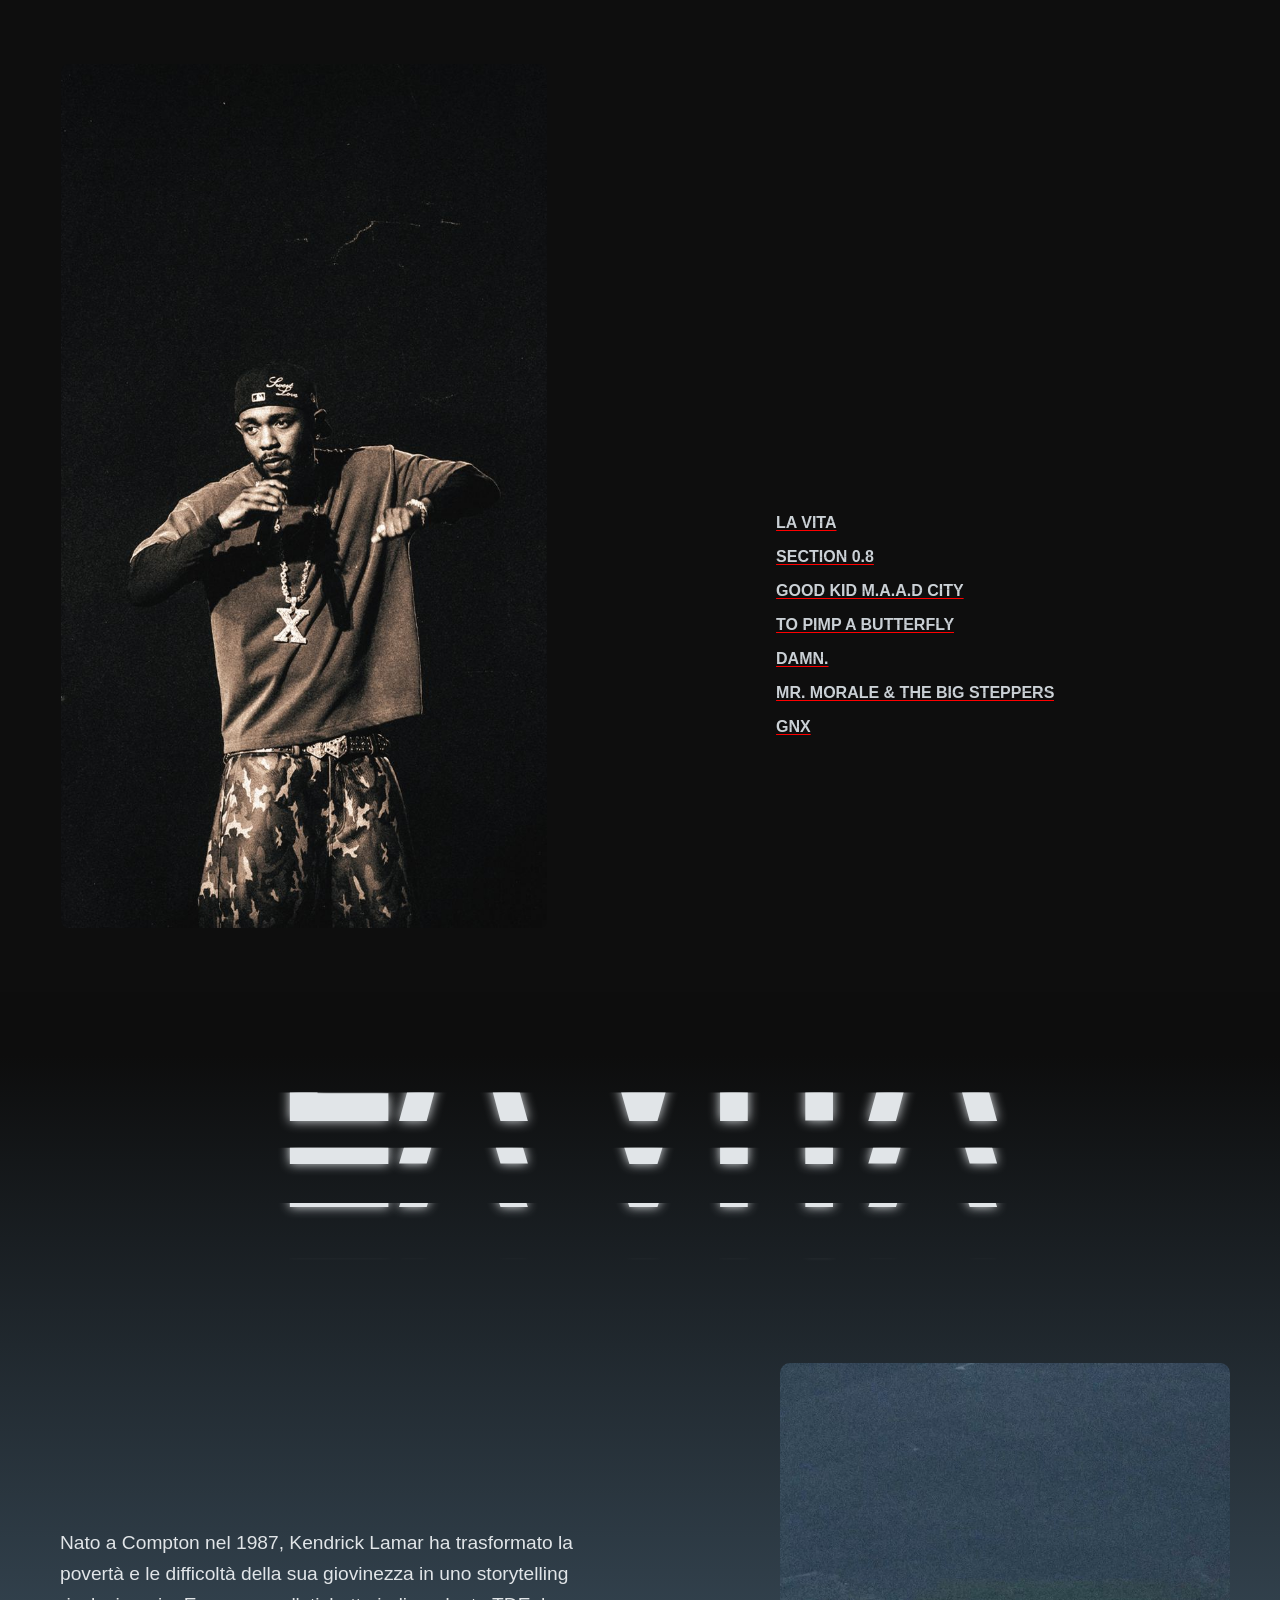
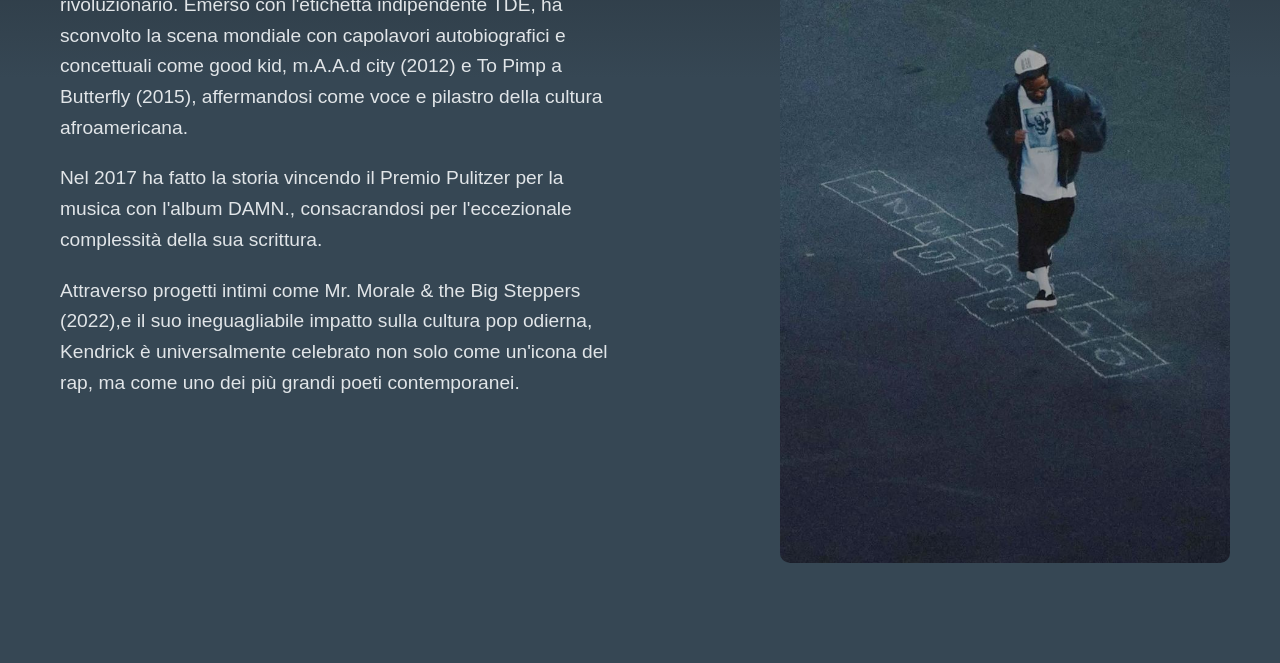
==== Kendrick-Lamar.html @ 67ce6390 "feat: update biography section with animated text typography and responsive layout improvements" ====
<!DOCTYPE html>
<html lang="it">

<head>
    <meta charset="UTF-8">
    <meta name="viewport" content="width=device-width, initial-scale=1.0">
    <title>Kendrick Lamar</title>
    <link rel="stylesheet" href="prima.css">
    <link rel="stylesheet" href="seconda.css">
</head>

<body>
    <article>
        <!--HERO TITOLO-->
        <header class="hero">
            <div class="artista-foto">
                <img src="./img/KL-TITOLO.jpg" alt="Foto Kendrick Lamar" class="artista-foto">
            </div>

            <div class="artista-info">
                <div class="masking-container">
                    <h1 class="masked-text">KENDRICK LAMAR</h1>
                </div>

                <nav class="artista-nav">
                    <div>
                        <a class="link" href="#biografia">
                            <span class="link--top">LA VITA</span>
                            <span class="link--bottom">LA VITA</span>
                        </a>
                    </div>
                    <div>
                        <a class="link" href="#section-80">
                            <span class="link--top">SECTION 0.8</span>
                            <span class="link--bottom">SECTION 0.8</span>
                        </a>
                    </div>
                    <div>
                        <a class="link" href="#gkmc">
                            <span class="link--top">GOOD KID M.A.A.D CITY</span>
                            <span class="link--bottom">GOOD KID M.A.A.D CITY</span>
                        </a>
                    </div>
                    <div>
                        <a class="link" href="#tpab">
                            <span class="link--top">TO PIMP A BUTTERFLY</span>
                            <span class="link--bottom">TO PIMP A BUTTERFLY</span>
                        </a>
                    </div>
                    <div>
                        <a class="link" href="#dmn">
                            <span class="link--top">DAMN.</span>
                            <span class="link--bottom">DAMN.</span>
                        </a>
                    </div>
                    <div>
                        <a class="link" href="#mmatbs">
                            <span class="link--top">MR. MORALE & THE BIG STEPPERS</span>
                            <span class="link--bottom">MR. MORALE & THE BIG STEPPERS</span>
                        </a>
                    </div>
                    <div>
                        <a class="link" href="#gnx">
                            <span class="link--top">GNX</span>
                            <span class="link--bottom">GNX</span>
                        </a>
                    </div>
                </nav>
            </div>
        </header>
    </article>
    <!--LA VITA -->
    <section id="biografia" class="sezione-vita">
        <h1 class="jt">
            <span class="jt__row">
                <span class="jt__text">LA VITA</span>
            </span>
            <span class="jt__row jt__row--sibling" aria-hidden="true">
                <span class="jt__text">LA VITA</span>
            </span>
            <span class="jt__row jt__row--sibling" aria-hidden="true">
                <span class="jt__text">LA VITA</span>
            </span>
            <span class="jt__row jt__row--sibling" aria-hidden="true">
                <span class="jt__text">LA VITA</span>
            </span>
        </h1>



        <div class="contenitore-layout">
            <div class="testo-vita">
                <p>
                    Nato a Compton nel 1987, Kendrick Lamar ha trasformato la povertà e le difficoltà della sua
                    giovinezza in uno storytelling rivoluzionario. Emerso con l'etichetta indipendente TDE, ha sconvolto
                    la scena mondiale con capolavori autobiografici e concettuali come good kid, m.A.A.d city (2012) e
                    To Pimp a Butterfly (2015), affermandosi come voce e pilastro della cultura afroamericana.
                </p>
                <p>
                    Nel 2017 ha fatto la storia vincendo il Premio Pulitzer per la musica con l'album DAMN.,
                    consacrandosi
                    per
                    l'eccezionale complessità della sua scrittura.
                </p>
                <p>
                    Attraverso progetti intimi come Mr. Morale & the Big
                    Steppers (2022),e il suo ineguagliabile impatto sulla cultura pop odierna, Kendrick è universalmente
                    celebrato non solo come un'icona del rap, ma come uno dei più grandi poeti contemporanei.
                </p>
            </div>
            <div class="immagine-vita">
                <img src="./img/VITA.jpg" alt="Kendrick Lamar - La Vita">
            </div>
        </div>
    </section>
</body>

</html>
---- prima.css ----
@import "../links.css";

* {
    padding: 0;
    margin: 0;
}

body {
    min-height: 100vh;
    background: #584B41;
    font-family: 'Arial', sans-serif;
    overflow-x: hidden;
}

article {
    width: 100%;
    min-height: 100vh;
    display: flex;
    justify-content: center;
    align-items: center;
}

.hero {
    width: 100%;
    min-height: 100vh;
    background-color: #0E0E0E;
    display: flex;
    justify-content: center;
    align-items: center;
    flex-wrap: wrap;
    padding: 4rem 2rem;
    box-sizing: border-box;
    gap: 4rem;
}

div.artista-foto {
    width: 40%;
    min-width: 280px;
    display: flex;
    justify-content: center;
}

img.artista-foto {
    border-radius: 8px;
    width: 100%;
    max-width: 600px;
    height: auto;
}

.artista-info {
    width: 50%;
    min-width: 280px;
    display: flex;
    flex-direction: column;
    align-items: center;
    gap: 2rem;
}

.masking-container {
    width: 100%;
    text-align: center;
}

.masked-text {
    margin: 0;
    font-size: clamp(3rem, 12vw, 8rem);
    line-height: 1.1;
    font-weight: bold;
    color: transparent;
    background-image: url('https://images.hdqwalls.com/wallpapers/kendrick-lamar-in-halftime-show-at-the-super-bowl-2025-ye.jpg');
    background-size: 120%;
    /* Enlarged for smooth animation */
    background-position: 0 50%;
    background-clip: text;
    -webkit-background-clip: text;
    -webkit-text-fill-color: transparent;
    animation: animate-background 5s infinite alternate linear;
    word-break: break-word;
}

@keyframes animate-background {
    0% {
        background-position: 0 50%;
    }

    100% {
        background-position: 100% 50%;
    }
}

/* Responsive Styles */
@media (max-width: 992px) {
    .hero {
        flex-direction: column;
        padding: 4rem 1.5rem;
        gap: 3rem;
    }

    div.artista-foto {
        width: 80%;
    }

    .artista-info {
        width: 100%;
    }
}

@media (max-width: 768px) {
    .artista-nav {
        align-items: center;
        width: 100%;
    }

    div.artista-foto {
        width: 95%;
    }
}

.masked-text {
    font-size: clamp(3rem, 8vw, 8rem);
}
---- seconda.css ----
.sezione-vita {
    padding: 100px 50px;
    background: #0D0D0D;
    background: linear-gradient(180deg, rgba(13, 13, 13, 1) 5%, rgba(54, 71, 84, 1) 54%);
    color: #E1E5E8;
}

.titolo-sezione {
    text-align: center;
    font-size: 3rem;
    margin-bottom: 50px;
    text-transform: uppercase;
}

@import url('https://fonts.googleapis.com/css2?family=Staatliches&display=swap');

.jt {
    position: relative;
    font-size: clamp(4rem, 15vw, 12rem);
    font-family: 'Staatliches', sans-serif;
    text-transform: uppercase;
    font-display: swap;
    text-shadow: 0 0 10px #E1E5E8;
    margin: 0 auto 50px auto;
    width: fit-content;
}

.jt__row {
    display: block;
}

.jt__row:nth-child(1) {
    clip-path: polygon(-10% 75%, 110% 75%, 110% 110%, -10% 110%);
}

.jt__row:nth-child(2) {
    clip-path: polygon(-10% 50%, 110% 50%, 110% 75.3%, -10% 75.3%);
}

.jt__row:nth-child(3) {
    clip-path: polygon(-10% 25%, 110% 25%, 110% 50.3%, -10% 50.3%);
}

.jt__row:nth-child(4) {
    clip-path: polygon(-10% 0%, 110% 0%, 110% 25.3%, -10% 25.3%);
}

.jt__row.jt__row--sibling {
    position: absolute;
    top: 0;
    left: 0;
    user-select: none;
    width: 100%;
}

.jt__text {
    display: block;
    transform-origin: bottom left;
    animation: moveIn 2s 0s cubic-bezier(.36, 0, .06, 1) alternate infinite;
}

.jt__row:nth-child(1) .jt__text {
    transform: translateY(-0.1em);
}

.jt__row:nth-child(2) .jt__text {
    transform: translateY(-0.3em) scaleY(1.1);
}

.jt__row:nth-child(3) .jt__text {
    transform: translateY(-0.5em) scaleY(1.2);
}

.jt__row:nth-child(4) .jt__text {
    transform: translateY(-0.7em) scaleY(1.3);
}

.jt__row:nth-child(5) .jt__text {
    transform: translateY(-0.9em) scaleY(1.4);
}

.jt__row:nth-child(6) .jt__text {
    transform: translateY(-1.1em) scaleY(1.5);
}

@keyframes moveIn {

    50%,
    100% {
        transform: translateY(0em)
    }

    0% {
        opacity: 0;
        filter: blur(10px);

    }

    100% {
        opacity: 1;
        filter: blur(0px);
    }
}





* {
    box-sizing: border-box;
}

.contenitore-layout {
    display: flex;
    justify-content: space-between;
    align-items: center;
    gap: 40px;
}

.testo-vita {
    flex: 1;
    font-size: 1.2rem;
    line-height: 1.6;
}

.immagine-vita {
    flex: 1;
    display: flex;
    justify-content: flex-end;
}

.immagine-vita img {
    max-width: 100%;
    border-radius: 10px;
    height: auto;
    max-height: 800px;
    object-fit: cover;
}

p {
    padding: 10px;
}

/* Responsività Sezione Vita */
@media (max-width: 992px) {
    .contenitore-layout {
        flex-direction: column;
    }
    
    .immagine-vita {
        justify-content: center;
        width: 100%;
    }
}
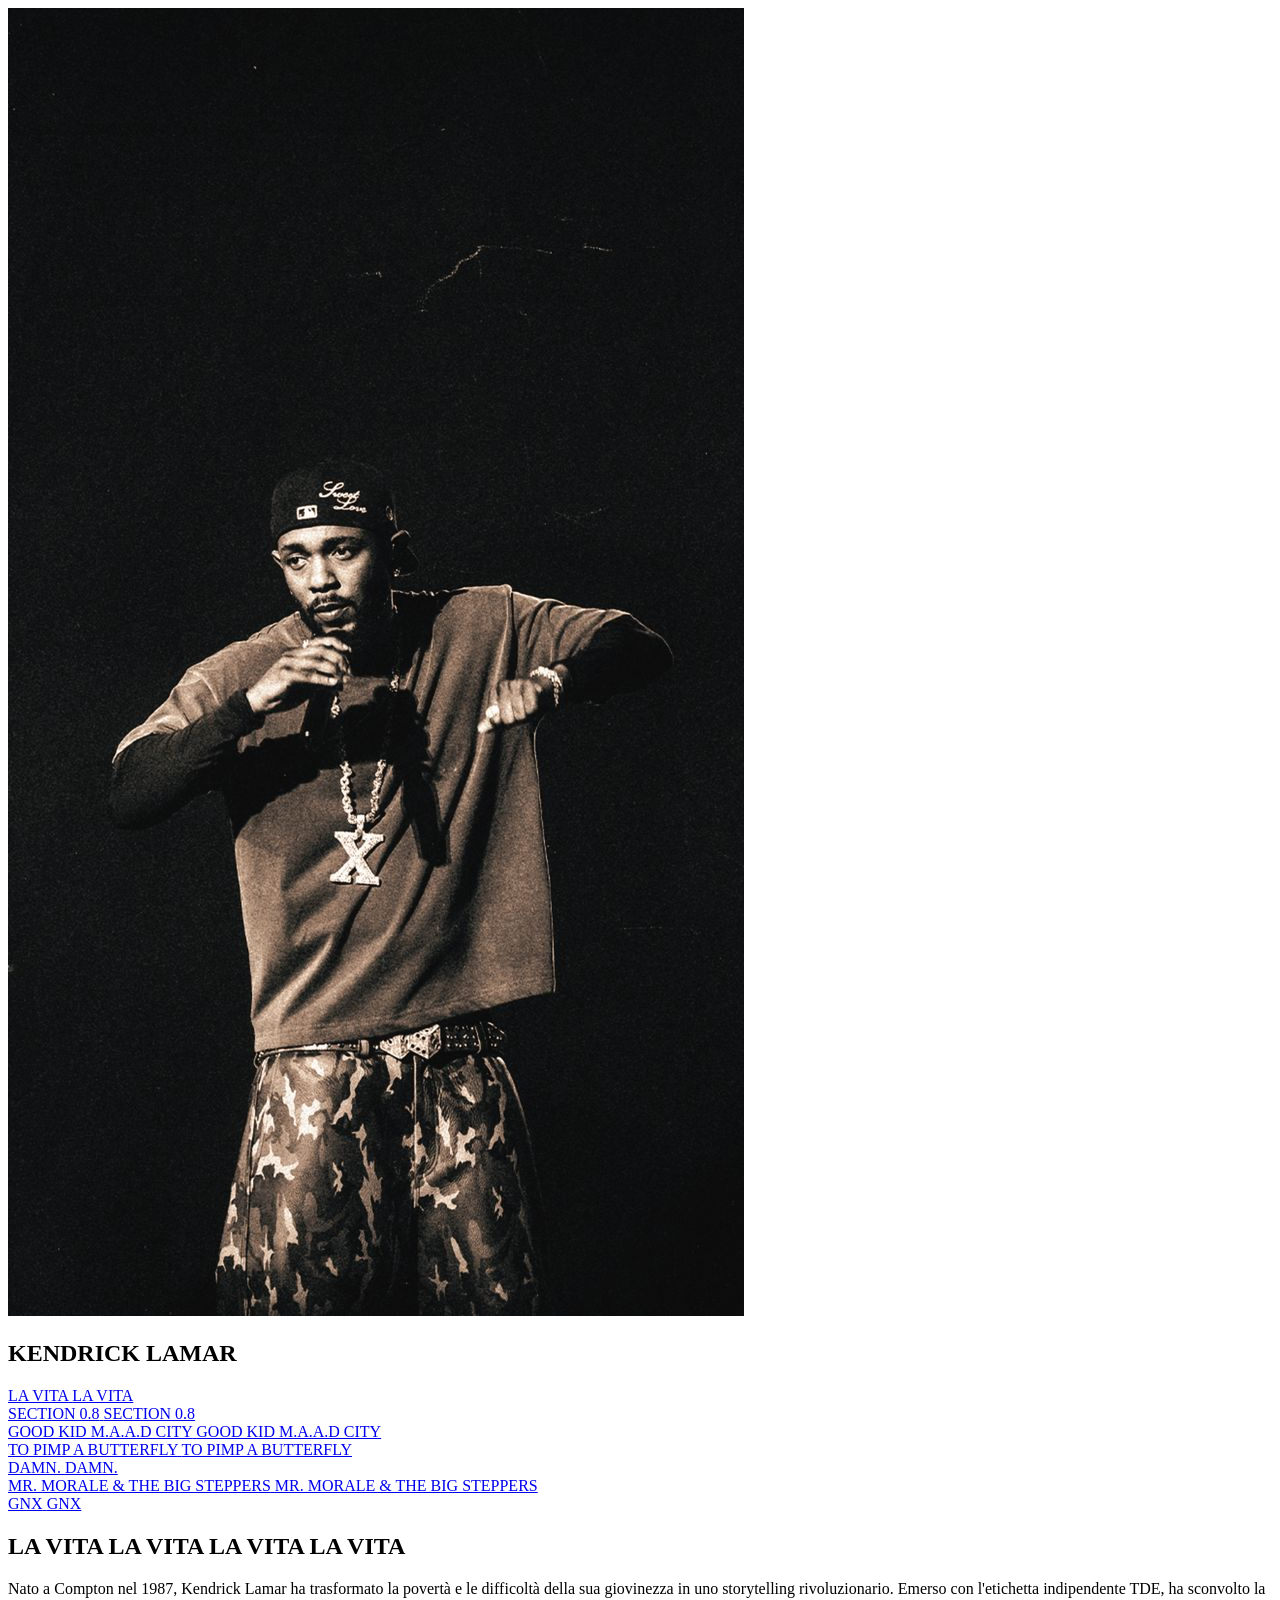
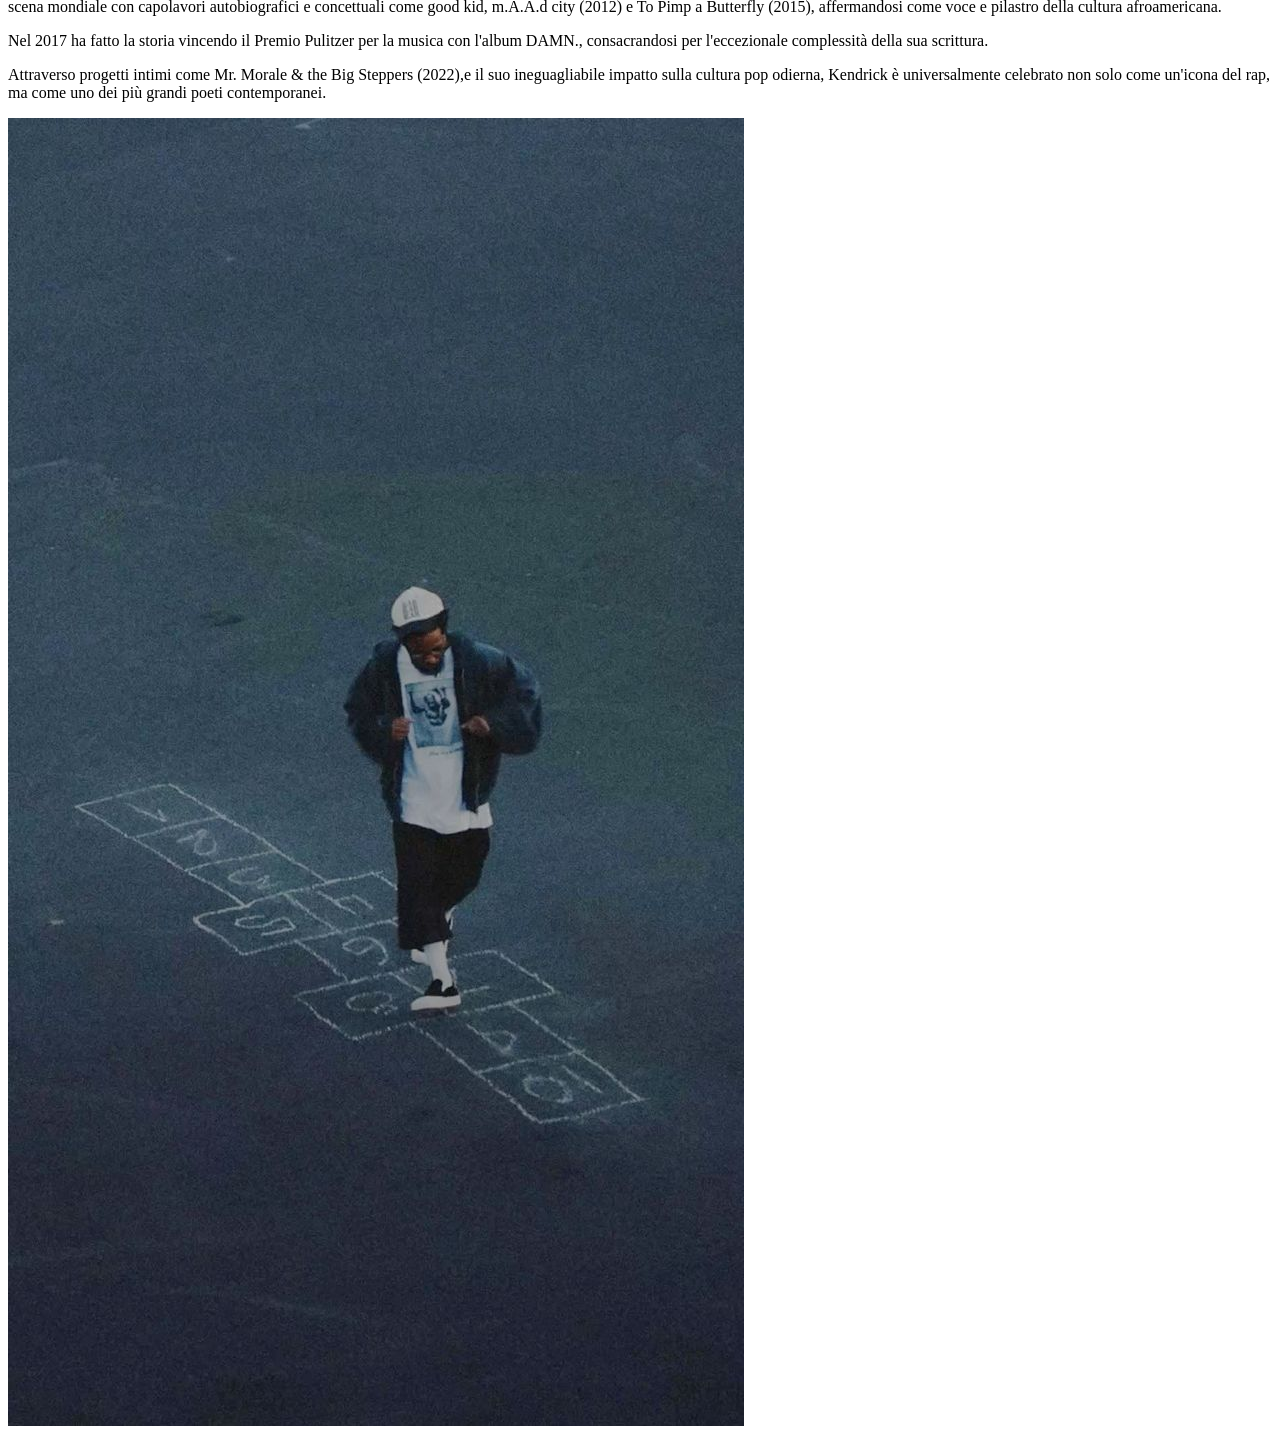
==== commit 6da2b2a0: "refactor: reorganize project structure by moving CSS files into a dedicated directory and updating a" ====
--- a/Kendrick-Lamar.html
+++ b/Kendrick-Lamar.html
@@ -5,69 +5,68 @@
     <meta charset="UTF-8">
     <meta name="viewport" content="width=device-width, initial-scale=1.0">
     <title>Kendrick Lamar</title>
-    <link rel="stylesheet" href="prima.css">
-    <link rel="stylesheet" href="seconda.css">
+    <link rel="stylesheet" href="../Progetto Finale/style/style.css""
 </head>
 
 <body>
     <article>
         <!--HERO TITOLO-->
-        <header class="hero">
-            <div class="artista-foto">
-                <img src="./img/KL-TITOLO.jpg" alt="Foto Kendrick Lamar" class="artista-foto">
+        <header class=" hero">
+    <div class="artista-foto">
+        <img src="./img/KL-TITOLO.jpg" alt="Foto Kendrick Lamar" class="artista-foto">
+    </div>
+
+    <div class="artista-info">
+        <div class="masking-container">
+            <h1 class="masked-text">KENDRICK LAMAR</h1>
+        </div>
+
+        <nav class="artista-nav">
+            <div>
+                <a class="link" href="#biografia">
+                    <span class="link--top">LA VITA</span>
+                    <span class="link--bottom">LA VITA</span>
+                </a>
             </div>
-
-            <div class="artista-info">
-                <div class="masking-container">
-                    <h1 class="masked-text">KENDRICK LAMAR</h1>
-                </div>
-
-                <nav class="artista-nav">
-                    <div>
-                        <a class="link" href="#biografia">
-                            <span class="link--top">LA VITA</span>
-                            <span class="link--bottom">LA VITA</span>
-                        </a>
-                    </div>
-                    <div>
-                        <a class="link" href="#section-80">
-                            <span class="link--top">SECTION 0.8</span>
-                            <span class="link--bottom">SECTION 0.8</span>
-                        </a>
-                    </div>
-                    <div>
-                        <a class="link" href="#gkmc">
-                            <span class="link--top">GOOD KID M.A.A.D CITY</span>
-                            <span class="link--bottom">GOOD KID M.A.A.D CITY</span>
-                        </a>
-                    </div>
-                    <div>
-                        <a class="link" href="#tpab">
-                            <span class="link--top">TO PIMP A BUTTERFLY</span>
-                            <span class="link--bottom">TO PIMP A BUTTERFLY</span>
-                        </a>
-                    </div>
-                    <div>
-                        <a class="link" href="#dmn">
-                            <span class="link--top">DAMN.</span>
-                            <span class="link--bottom">DAMN.</span>
-                        </a>
-                    </div>
-                    <div>
-                        <a class="link" href="#mmatbs">
-                            <span class="link--top">MR. MORALE & THE BIG STEPPERS</span>
-                            <span class="link--bottom">MR. MORALE & THE BIG STEPPERS</span>
-                        </a>
-                    </div>
-                    <div>
-                        <a class="link" href="#gnx">
-                            <span class="link--top">GNX</span>
-                            <span class="link--bottom">GNX</span>
-                        </a>
-                    </div>
-                </nav>
+            <div>
+                <a class="link" href="#section-80">
+                    <span class="link--top">SECTION 0.8</span>
+                    <span class="link--bottom">SECTION 0.8</span>
+                </a>
             </div>
-        </header>
+            <div>
+                <a class="link" href="#gkmc">
+                    <span class="link--top">GOOD KID M.A.A.D CITY</span>
+                    <span class="link--bottom">GOOD KID M.A.A.D CITY</span>
+                </a>
+            </div>
+            <div>
+                <a class="link" href="#tpab">
+                    <span class="link--top">TO PIMP A BUTTERFLY</span>
+                    <span class="link--bottom">TO PIMP A BUTTERFLY</span>
+                </a>
+            </div>
+            <div>
+                <a class="link" href="#dmn">
+                    <span class="link--top">DAMN.</span>
+                    <span class="link--bottom">DAMN.</span>
+                </a>
+            </div>
+            <div>
+                <a class="link" href="#mmatbs">
+                    <span class="link--top">MR. MORALE & THE BIG STEPPERS</span>
+                    <span class="link--bottom">MR. MORALE & THE BIG STEPPERS</span>
+                </a>
+            </div>
+            <div>
+                <a class="link" href="#gnx">
+                    <span class="link--top">GNX</span>
+                    <span class="link--bottom">GNX</span>
+                </a>
+            </div>
+        </nav>
+    </div>
+    </header>
     </article>
     <!--LA VITA -->
     <section id="biografia" class="sezione-vita">
@@ -113,6 +112,6 @@
             </div>
         </div>
     </section>
-</body>
+    </body>
 
 </html>
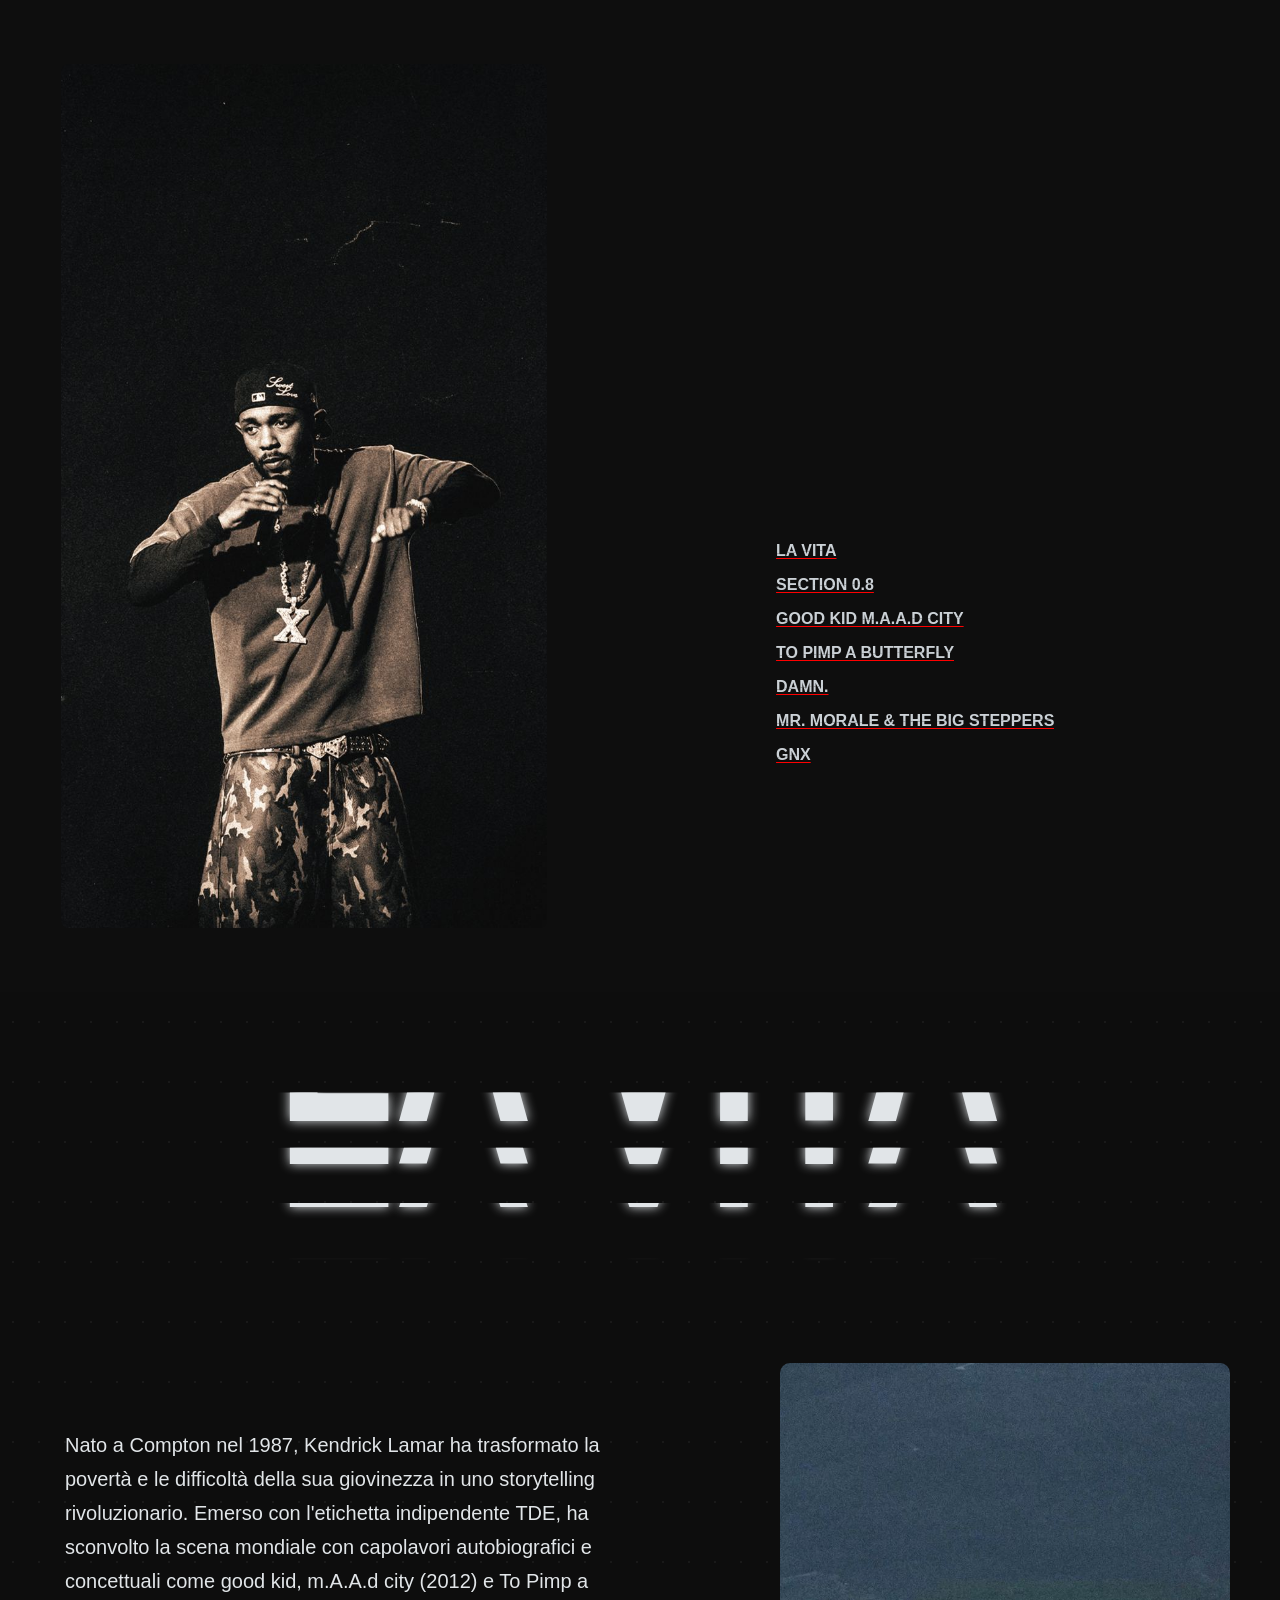
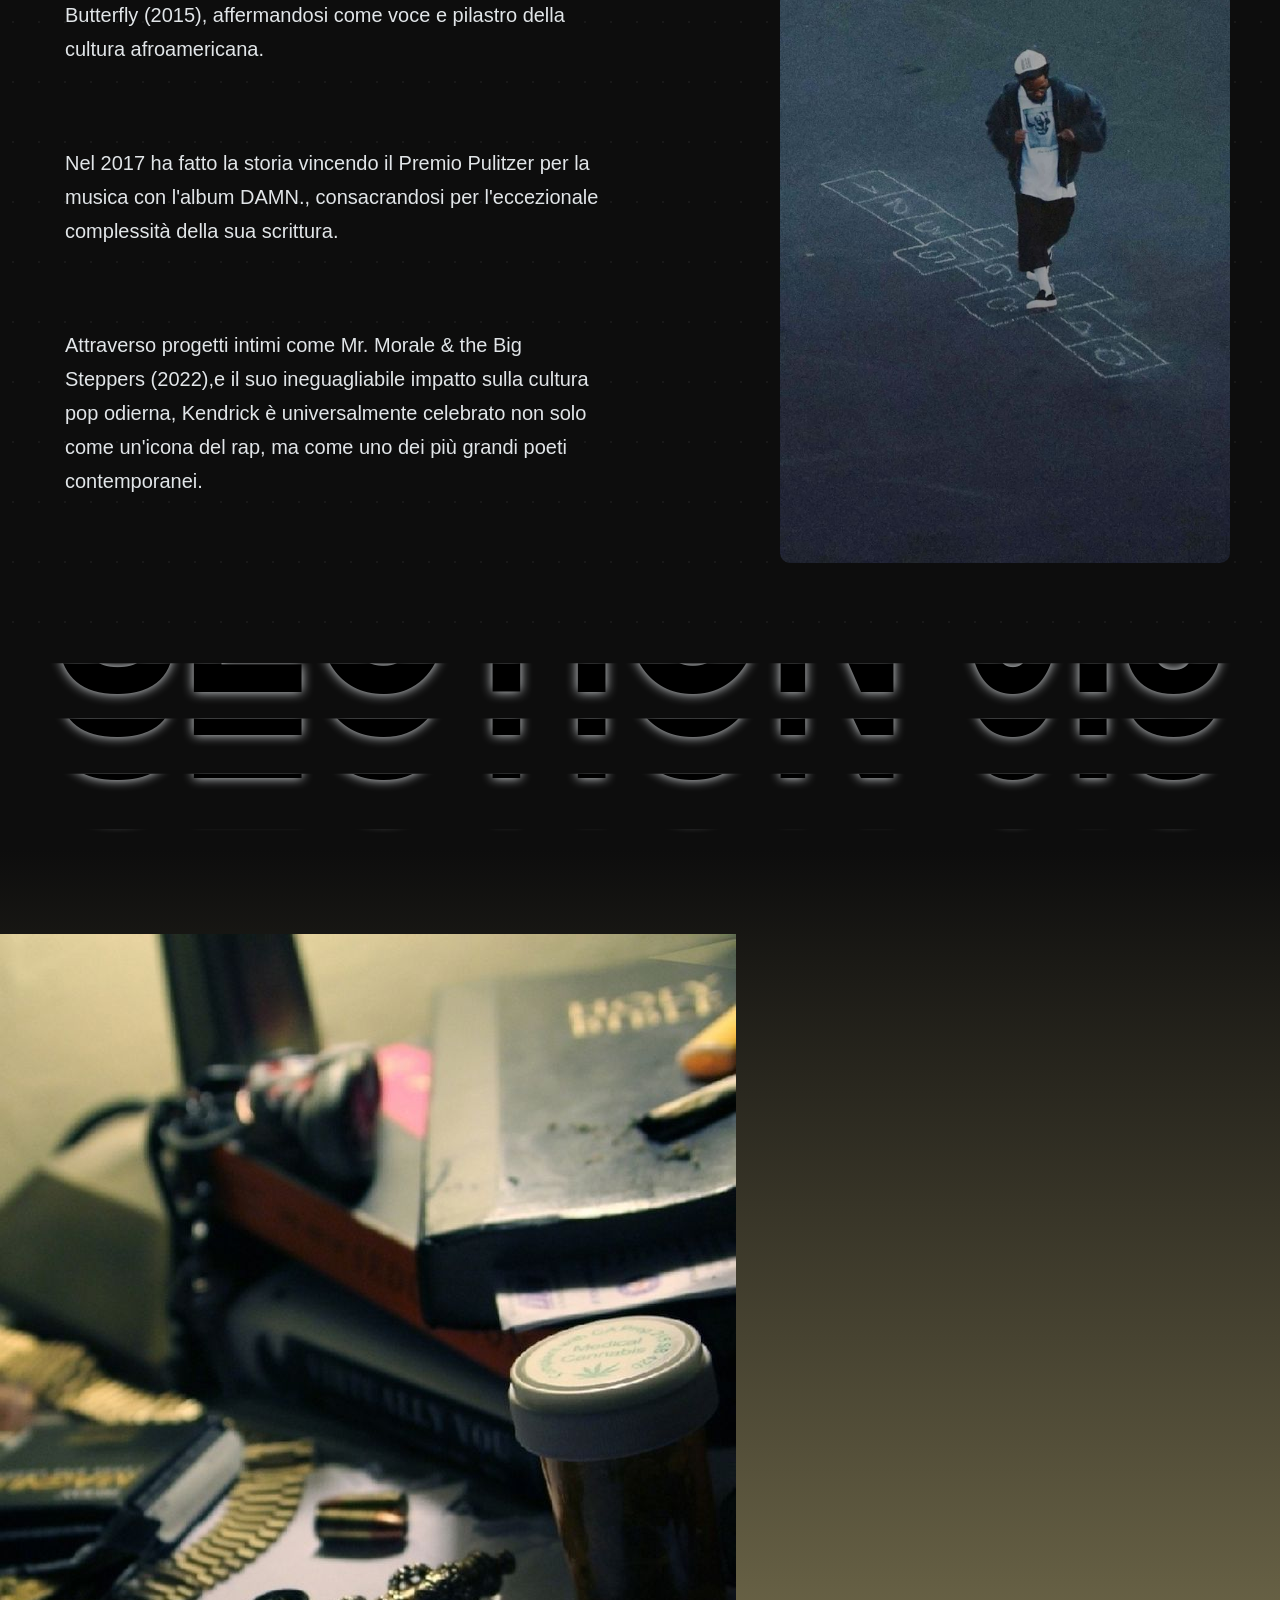
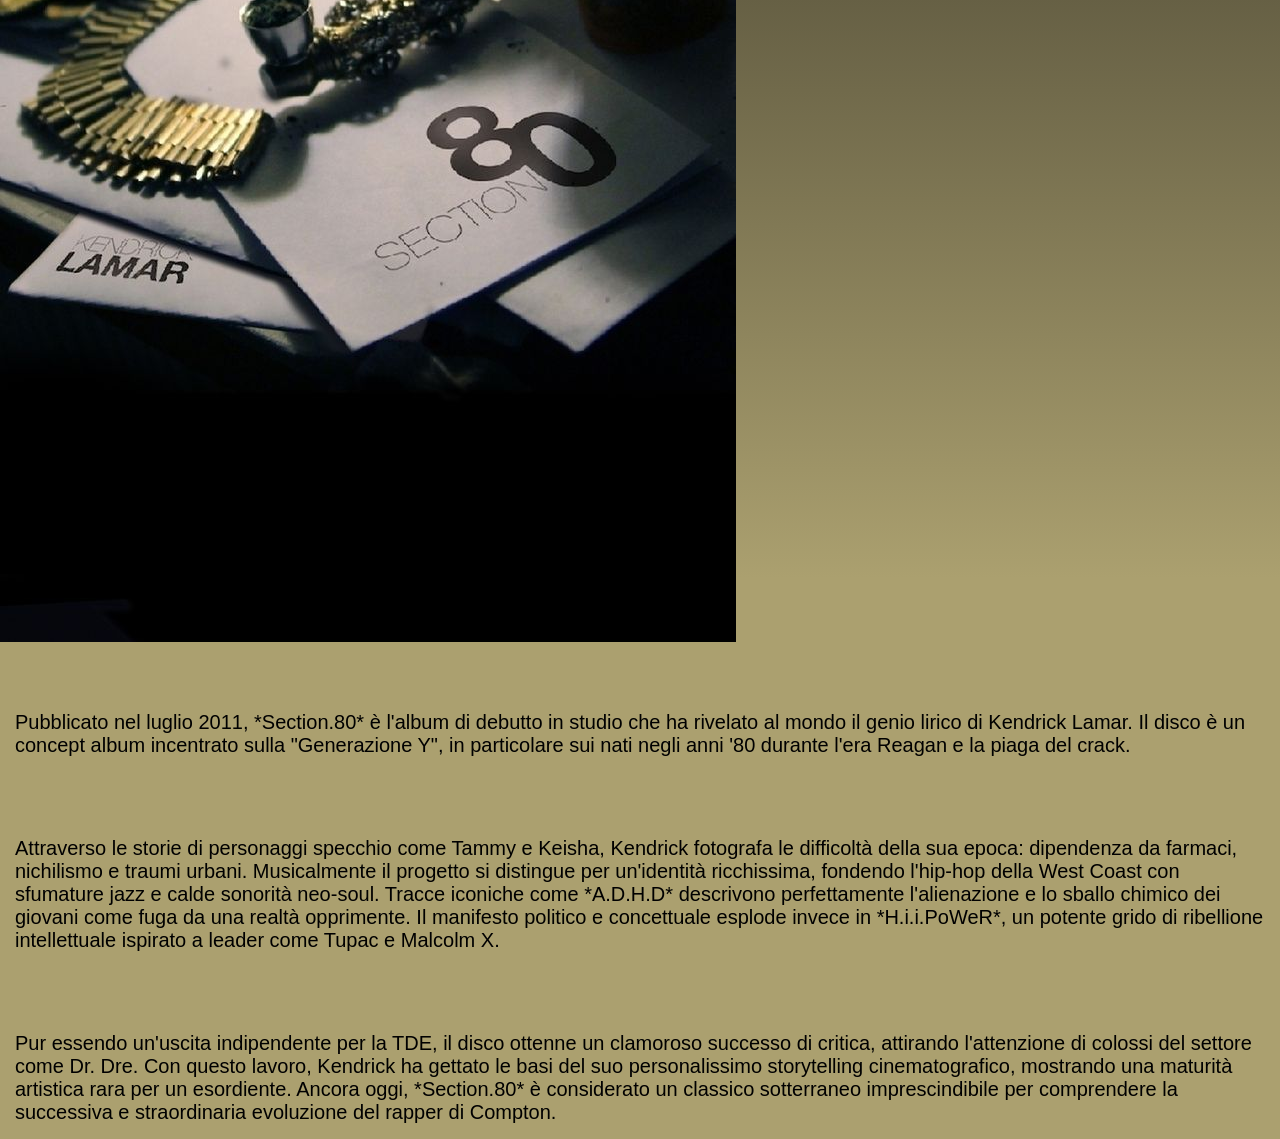
==== commit 4e431075: "Optimize responsive layout for seconda.css" ====
--- a/Kendrick-Lamar.html
+++ b/Kendrick-Lamar.html
@@ -5,68 +5,68 @@
     <meta charset="UTF-8">
     <meta name="viewport" content="width=device-width, initial-scale=1.0">
     <title>Kendrick Lamar</title>
-    <link rel="stylesheet" href="../Progetto Finale/style/style.css""
+    <link rel="stylesheet" href="./style/style.css">
 </head>
 
 <body>
     <article>
         <!--HERO TITOLO-->
         <header class=" hero">
-    <div class="artista-foto">
-        <img src="./img/KL-TITOLO.jpg" alt="Foto Kendrick Lamar" class="artista-foto">
-    </div>
+            <div class="artista-foto">
+                <img src="./img/FOTO/KL-TITOLO.jpg" alt="Foto Kendrick Lamar" class="artista-foto">
+            </div>
 
-    <div class="artista-info">
-        <div class="masking-container">
-            <h1 class="masked-text">KENDRICK LAMAR</h1>
-        </div>
+            <div class="artista-info">
+                <div class="masking-container">
+                    <h1 class="masked-text">KENDRICK LAMAR</h1>
+                </div>
 
-        <nav class="artista-nav">
-            <div>
-                <a class="link" href="#biografia">
-                    <span class="link--top">LA VITA</span>
-                    <span class="link--bottom">LA VITA</span>
-                </a>
+                <nav class="artista-nav">
+                    <div>
+                        <a class="link" href="#biografia">
+                            <span class="link--top">LA VITA</span>
+                            <span class="link--bottom">LA VITA</span>
+                        </a>
+                    </div>
+                    <div>
+                        <a class="link" href="#section-08">
+                            <span class="link--top">SECTION 0.8</span>
+                            <span class="link--bottom">SECTION 0.8</span>
+                        </a>
+                    </div>
+                    <div>
+                        <a class="link" href="#gkmc">
+                            <span class="link--top">GOOD KID M.A.A.D CITY</span>
+                            <span class="link--bottom">GOOD KID M.A.A.D CITY</span>
+                        </a>
+                    </div>
+                    <div>
+                        <a class="link" href="#tpab">
+                            <span class="link--top">TO PIMP A BUTTERFLY</span>
+                            <span class="link--bottom">TO PIMP A BUTTERFLY</span>
+                        </a>
+                    </div>
+                    <div>
+                        <a class="link" href="#dmn">
+                            <span class="link--top">DAMN.</span>
+                            <span class="link--bottom">DAMN.</span>
+                        </a>
+                    </div>
+                    <div>
+                        <a class="link" href="#mmatbs">
+                            <span class="link--top">MR. MORALE & THE BIG STEPPERS</span>
+                            <span class="link--bottom">MR. MORALE & THE BIG STEPPERS</span>
+                        </a>
+                    </div>
+                    <div>
+                        <a class="link" href="#gnx">
+                            <span class="link--top">GNX</span>
+                            <span class="link--bottom">GNX</span>
+                        </a>
+                    </div>
+                </nav>
             </div>
-            <div>
-                <a class="link" href="#section-80">
-                    <span class="link--top">SECTION 0.8</span>
-                    <span class="link--bottom">SECTION 0.8</span>
-                </a>
-            </div>
-            <div>
-                <a class="link" href="#gkmc">
-                    <span class="link--top">GOOD KID M.A.A.D CITY</span>
-                    <span class="link--bottom">GOOD KID M.A.A.D CITY</span>
-                </a>
-            </div>
-            <div>
-                <a class="link" href="#tpab">
-                    <span class="link--top">TO PIMP A BUTTERFLY</span>
-                    <span class="link--bottom">TO PIMP A BUTTERFLY</span>
-                </a>
-            </div>
-            <div>
-                <a class="link" href="#dmn">
-                    <span class="link--top">DAMN.</span>
-                    <span class="link--bottom">DAMN.</span>
-                </a>
-            </div>
-            <div>
-                <a class="link" href="#mmatbs">
-                    <span class="link--top">MR. MORALE & THE BIG STEPPERS</span>
-                    <span class="link--bottom">MR. MORALE & THE BIG STEPPERS</span>
-                </a>
-            </div>
-            <div>
-                <a class="link" href="#gnx">
-                    <span class="link--top">GNX</span>
-                    <span class="link--bottom">GNX</span>
-                </a>
-            </div>
-        </nav>
-    </div>
-    </header>
+        </header>
     </article>
     <!--LA VITA -->
     <section id="biografia" class="sezione-vita">
@@ -108,10 +108,52 @@
                 </p>
             </div>
             <div class="immagine-vita">
-                <img src="./img/VITA.jpg" alt="Kendrick Lamar - La Vita">
+                <img src="./img/FOTO/VITA.jpg" alt="Kendrick Lamar - La Vita">
             </div>
         </div>
     </section>
-    </body>
+    <!-- SECTION 0.8 -->
+    <section class="section-08" id="section-08">
+        <h1 class="jt">
+            <span class="jt__row">
+                <span class="jt__text">SECTION 0.8</span>
+            </span>
+            <span class="jt__row jt__row--sibling" aria-hidden="true">
+                <span class="jt__text">SECTION 0.8</span>
+            </span>
+            <span class="jt__row jt__row--sibling" aria-hidden="true">
+                <span class="jt__text">SECTION 0.8</span>
+            </span>
+            <span class="jt__row jt__row--sibling" aria-hidden="true">
+                <span class="jt__text">SECTION 0.8</span>
+            </span>
+        </h1>
+        <div class="immagine-section08">
+            <img src="./img/alubums/section.jpg" alt="copertina-section-08">
+        </div>
+        <p>
+            Pubblicato nel luglio 2011, *Section.80* è l'album di debutto in studio che ha rivelato al mondo il genio
+            lirico di Kendrick Lamar. Il disco è un concept album incentrato sulla "Generazione Y", in particolare sui
+            nati negli anni '80 durante l'era Reagan e la piaga del crack.
+        </p>
+        <p>
+            Attraverso le storie di personaggi specchio
+            come Tammy e Keisha, Kendrick fotografa le difficoltà della sua epoca: dipendenza da farmaci, nichilismo e
+            traumi urbani. Musicalmente il progetto si distingue per un'identità ricchissima, fondendo l'hip-hop della
+            West Coast con sfumature jazz e calde sonorità neo-soul. Tracce iconiche come *A.D.H.D* descrivono
+            perfettamente l'alienazione e lo sballo chimico dei giovani come fuga da una realtà opprimente. Il manifesto
+            politico e concettuale esplode invece in *H.i.i.PoWeR*, un potente grido di ribellione intellettuale
+            ispirato a leader come Tupac e Malcolm X.
+        </p>
+        <p>
+            Pur essendo un'uscita indipendente per la TDE, il disco ottenne un
+            clamoroso successo di critica, attirando l'attenzione di colossi del settore come Dr. Dre. Con questo
+            lavoro, Kendrick ha gettato le basi del suo personalissimo storytelling cinematografico, mostrando una
+            maturità artistica rara per un esordiente. Ancora oggi, *Section.80* è considerato un classico sotterraneo
+            imprescindibile per comprendere la successiva e straordinaria evoluzione del rapper di Compton.
+        </p>
+
+    </section>
+</body>
 
 </html>
--- a/style/style.css
+++ b/style/style.css
@@ -0,0 +1,9 @@
+@import url(./prima.css);
+@import url(./seconda.css);
+@import url(./terza.css);
+@import url(./quarta.css);
+@import url(./quinta.css);
+@import url(./sesta.css);
+@import url(./settima.css);
+@import url(./ottava.css);
+@import url(./nona.css);
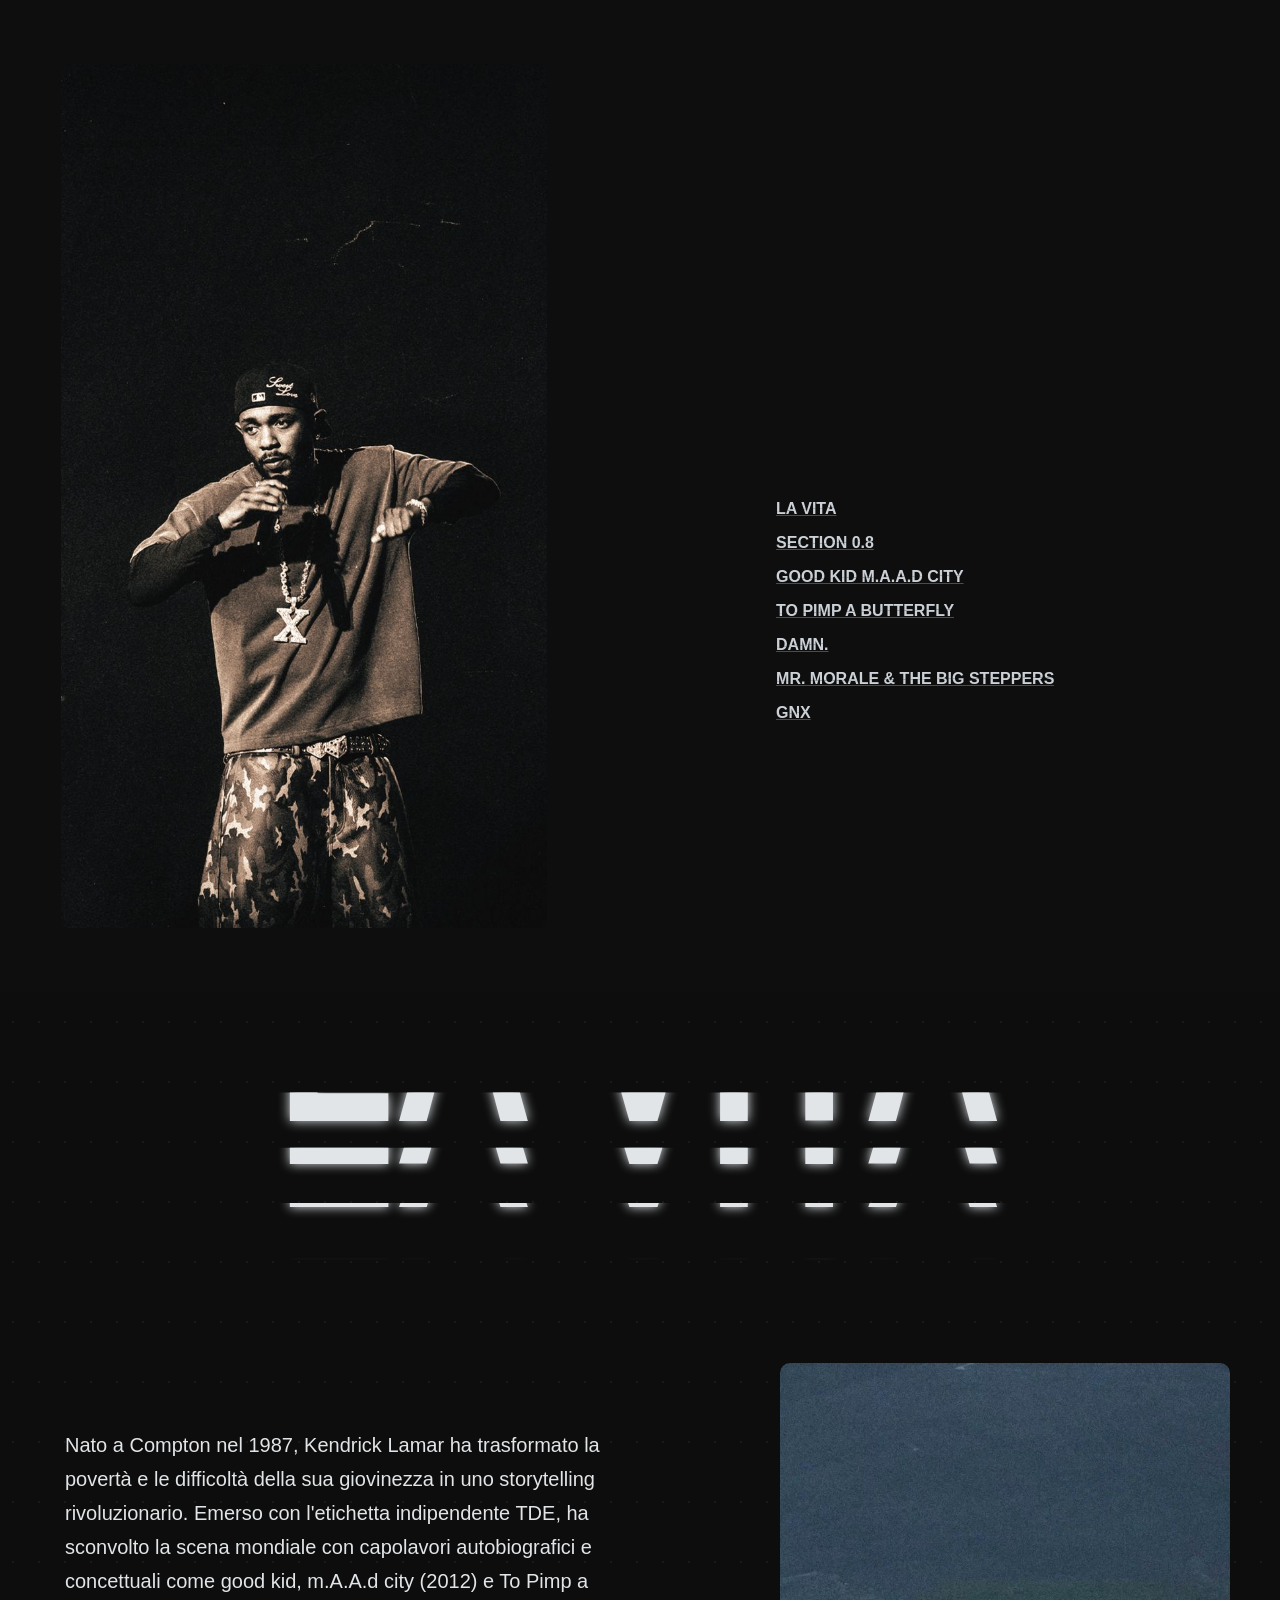
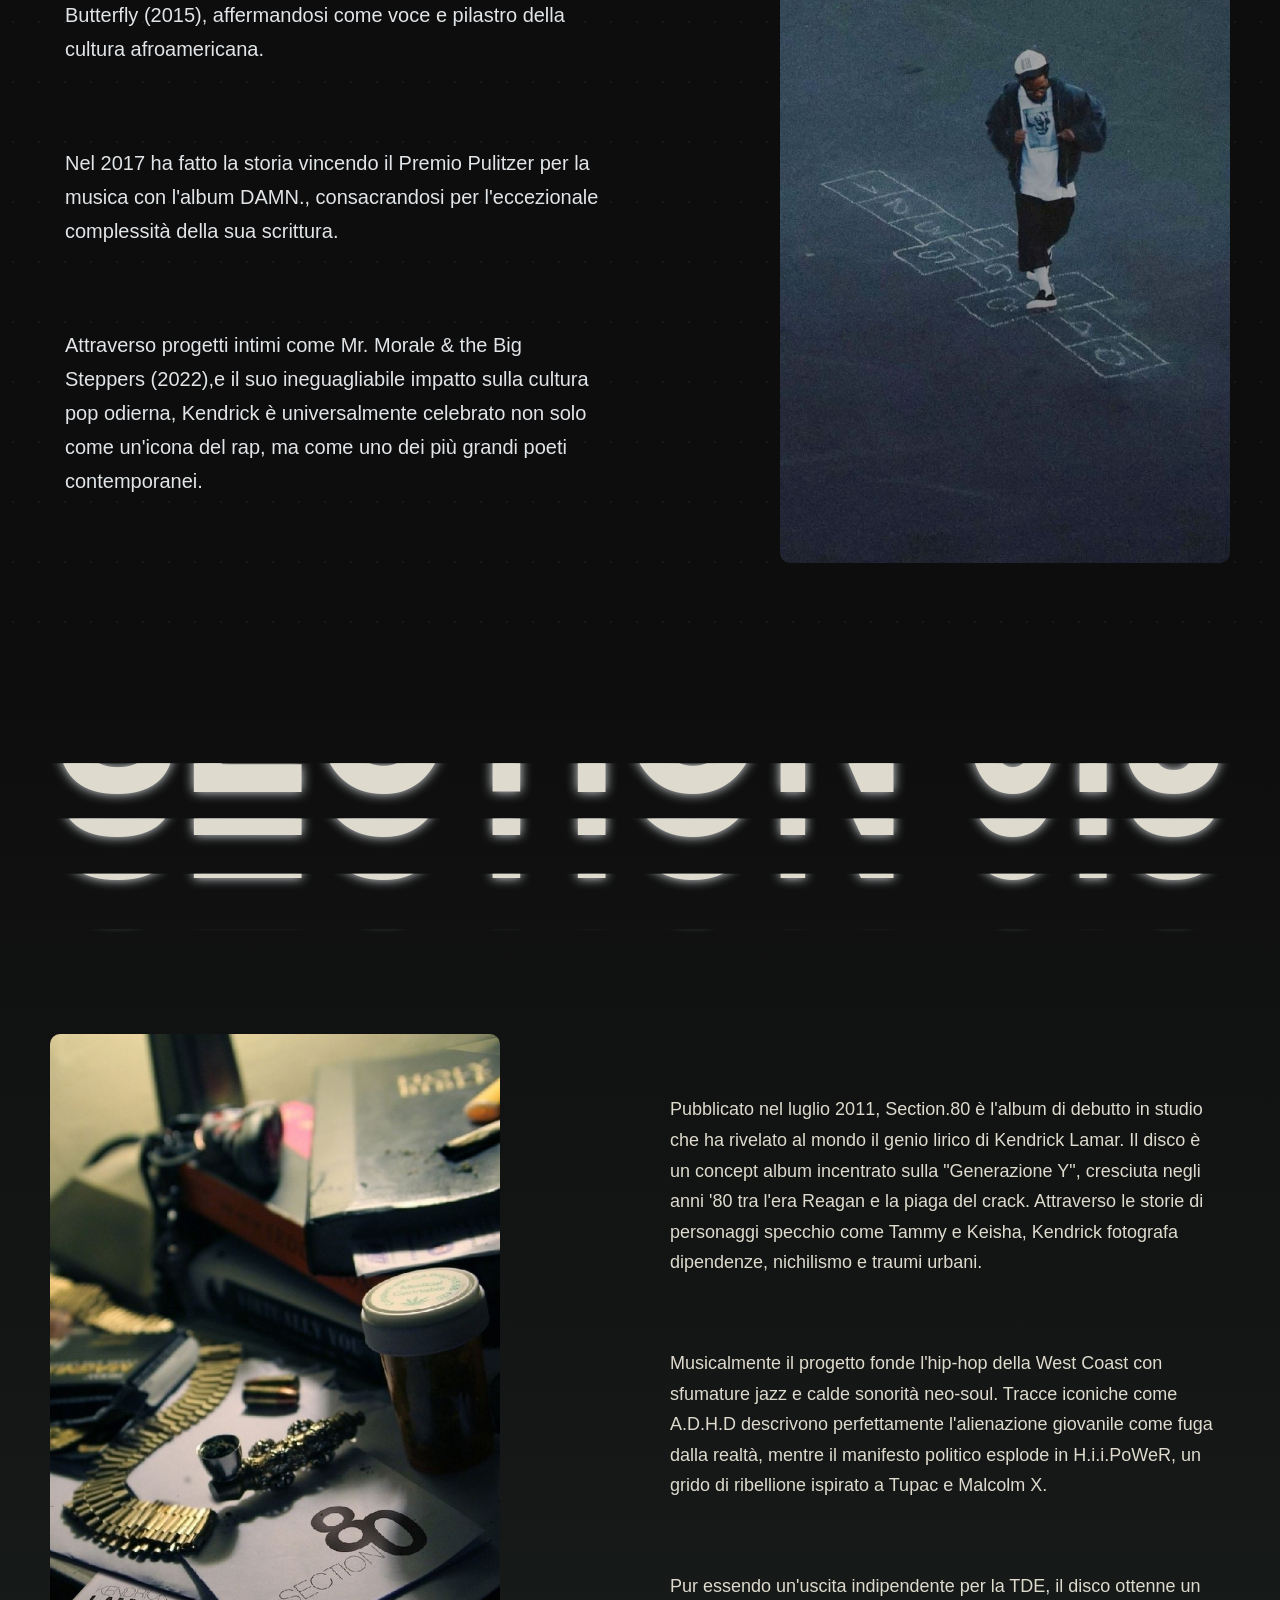
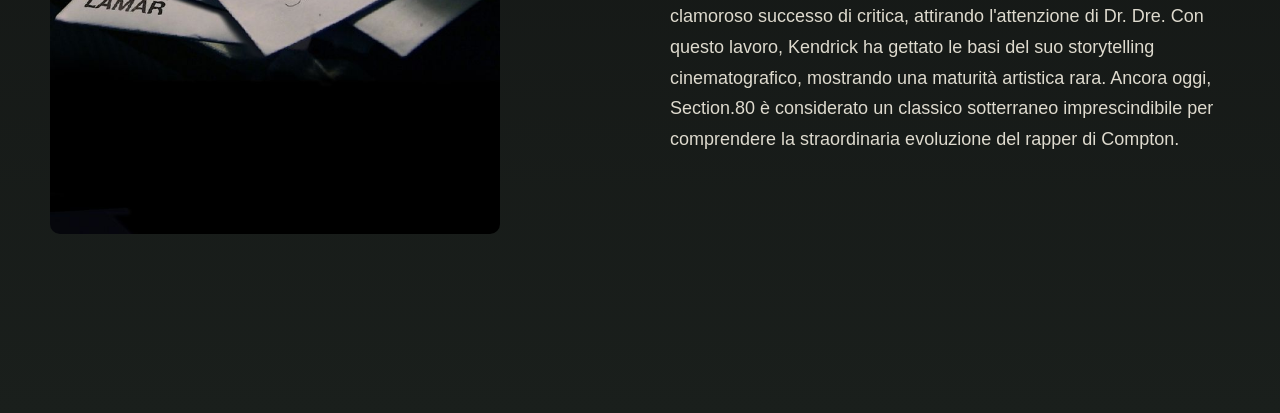
==== commit 406650c4: "feat: restructure Kendrick Lamar section layout and add CSS modules for styling" ====
--- a/Kendrick-Lamar.html
+++ b/Kendrick-Lamar.html
@@ -128,31 +128,32 @@
                 <span class="jt__text">SECTION 0.8</span>
             </span>
         </h1>
-        <div class="immagine-section08">
-            <img src="./img/alubums/section.jpg" alt="copertina-section-08">
+        <div class="contenitore-layout">
+            <div class="immagine-section08">
+                <img src="./img/alubums/section.jpg" alt="copertina-section-08">
+            </div>
+            <div class="testo-section08">
+                <p>
+                    Pubblicato nel luglio 2011, Section.80 è l'album di debutto in studio che ha rivelato al mondo il
+                    genio lirico di Kendrick Lamar. Il disco è un concept album incentrato sulla "Generazione Y",
+                    cresciuta negli anni '80 tra l'era Reagan e la piaga del crack. Attraverso le storie di personaggi
+                    specchio come Tammy e Keisha, Kendrick fotografa dipendenze, nichilismo e traumi urbani.
+                </p>
+                <p>
+                    Musicalmente il progetto fonde l'hip-hop della West Coast con sfumature jazz e calde sonorità
+                    neo-soul. Tracce iconiche come A.D.H.D descrivono perfettamente l'alienazione giovanile come fuga
+                    dalla realtà, mentre il manifesto politico esplode in H.i.i.PoWeR, un grido di ribellione ispirato a
+                    Tupac e Malcolm X.
+                </p>
+                <p>
+                    Pur essendo un'uscita indipendente per la TDE, il disco ottenne un clamoroso successo di critica,
+                    attirando l'attenzione di Dr. Dre. Con questo lavoro, Kendrick ha gettato le basi del suo
+                    storytelling cinematografico, mostrando una maturità artistica rara. Ancora oggi, Section.80 è
+                    considerato un classico sotterraneo imprescindibile per comprendere la straordinaria evoluzione del
+                    rapper di Compton.
+                </p>
+            </div>
         </div>
-        <p>
-            Pubblicato nel luglio 2011, *Section.80* è l'album di debutto in studio che ha rivelato al mondo il genio
-            lirico di Kendrick Lamar. Il disco è un concept album incentrato sulla "Generazione Y", in particolare sui
-            nati negli anni '80 durante l'era Reagan e la piaga del crack.
-        </p>
-        <p>
-            Attraverso le storie di personaggi specchio
-            come Tammy e Keisha, Kendrick fotografa le difficoltà della sua epoca: dipendenza da farmaci, nichilismo e
-            traumi urbani. Musicalmente il progetto si distingue per un'identità ricchissima, fondendo l'hip-hop della
-            West Coast con sfumature jazz e calde sonorità neo-soul. Tracce iconiche come *A.D.H.D* descrivono
-            perfettamente l'alienazione e lo sballo chimico dei giovani come fuga da una realtà opprimente. Il manifesto
-            politico e concettuale esplode invece in *H.i.i.PoWeR*, un potente grido di ribellione intellettuale
-            ispirato a leader come Tupac e Malcolm X.
-        </p>
-        <p>
-            Pur essendo un'uscita indipendente per la TDE, il disco ottenne un
-            clamoroso successo di critica, attirando l'attenzione di colossi del settore come Dr. Dre. Con questo
-            lavoro, Kendrick ha gettato le basi del suo personalissimo storytelling cinematografico, mostrando una
-            maturità artistica rara per un esordiente. Ancora oggi, *Section.80* è considerato un classico sotterraneo
-            imprescindibile per comprendere la successiva e straordinaria evoluzione del rapper di Compton.
-        </p>
-
     </section>
 </body>
 
--- a/style/style.css
+++ b/style/style.css
@@ -6,4 +6,12 @@
 @import url(./sesta.css);
 @import url(./settima.css);
 @import url(./ottava.css);
-@import url(./nona.css);+@import url(./nona.css);
+
+body {
+    min-height: 100vh;
+    background: #584B41;
+    font-family: 'Arial', sans-serif;
+    overflow-x: hidden;
+    width: 100%;
+}
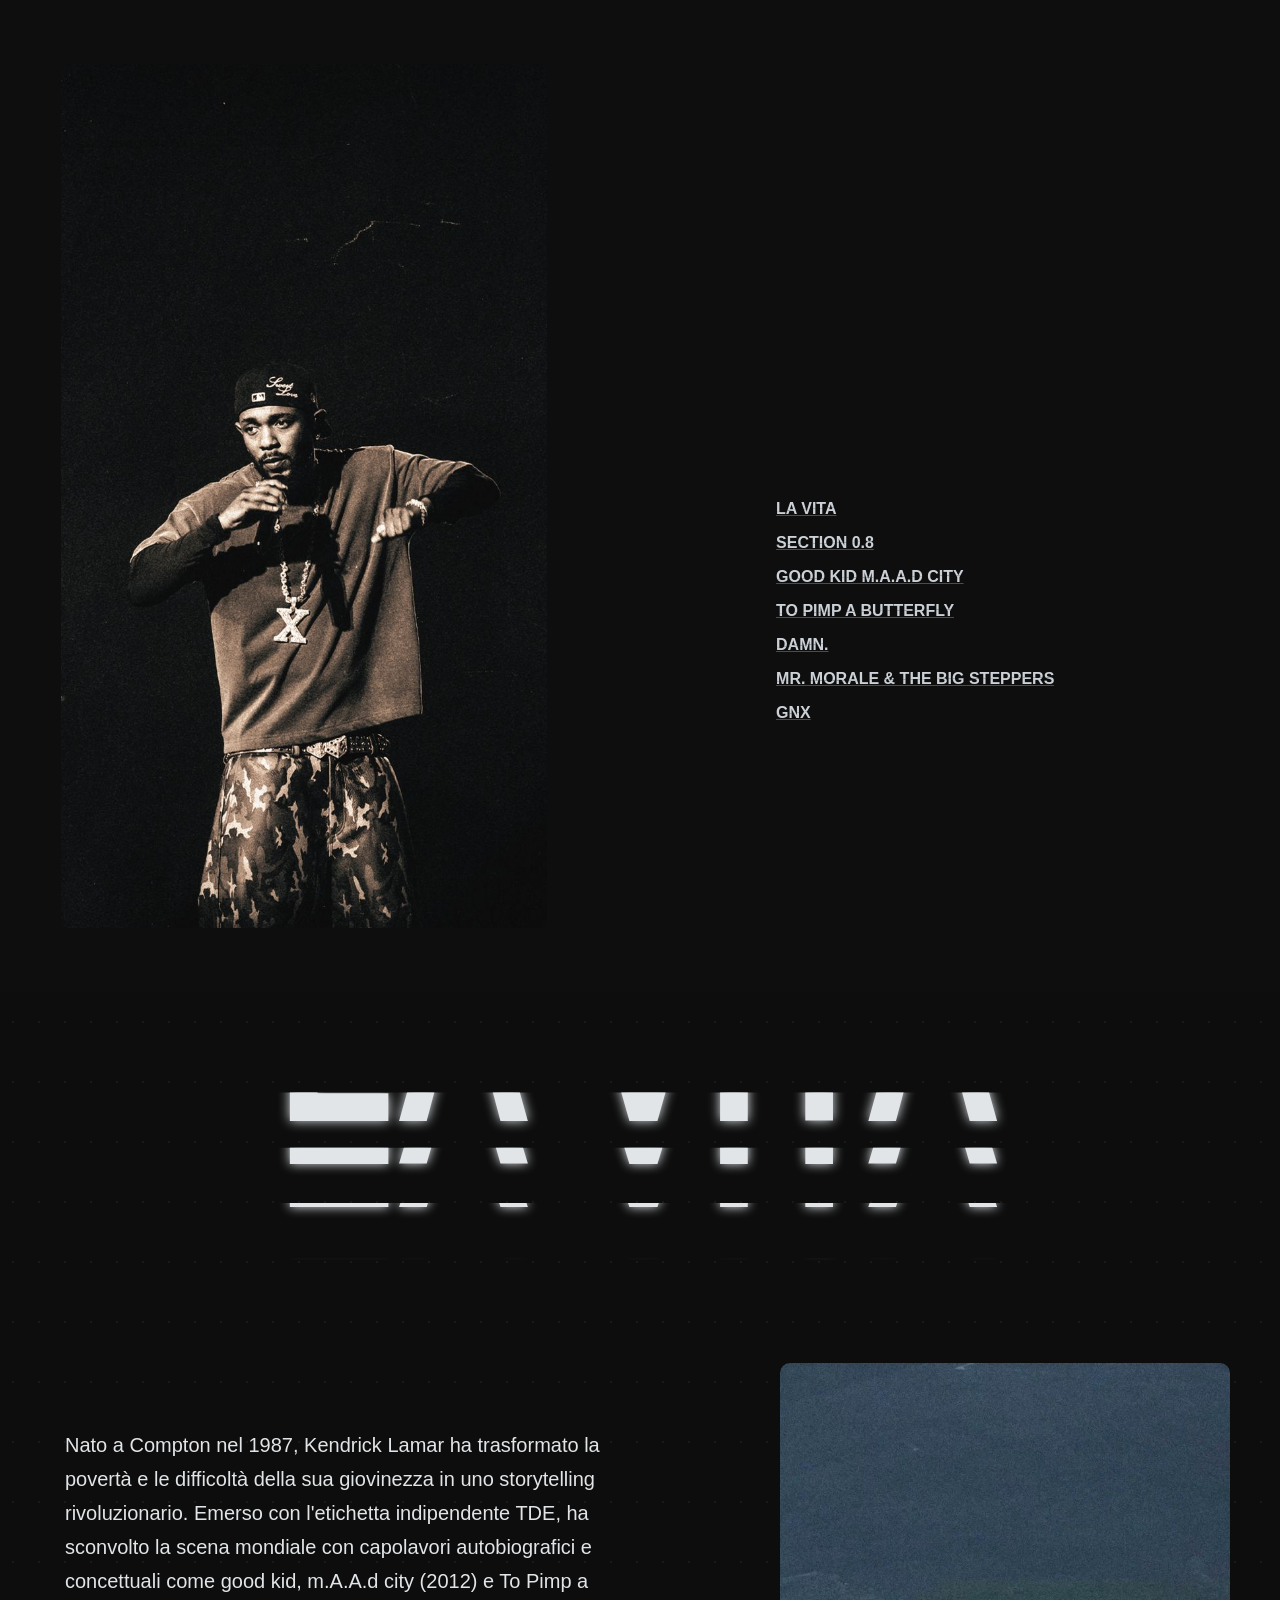
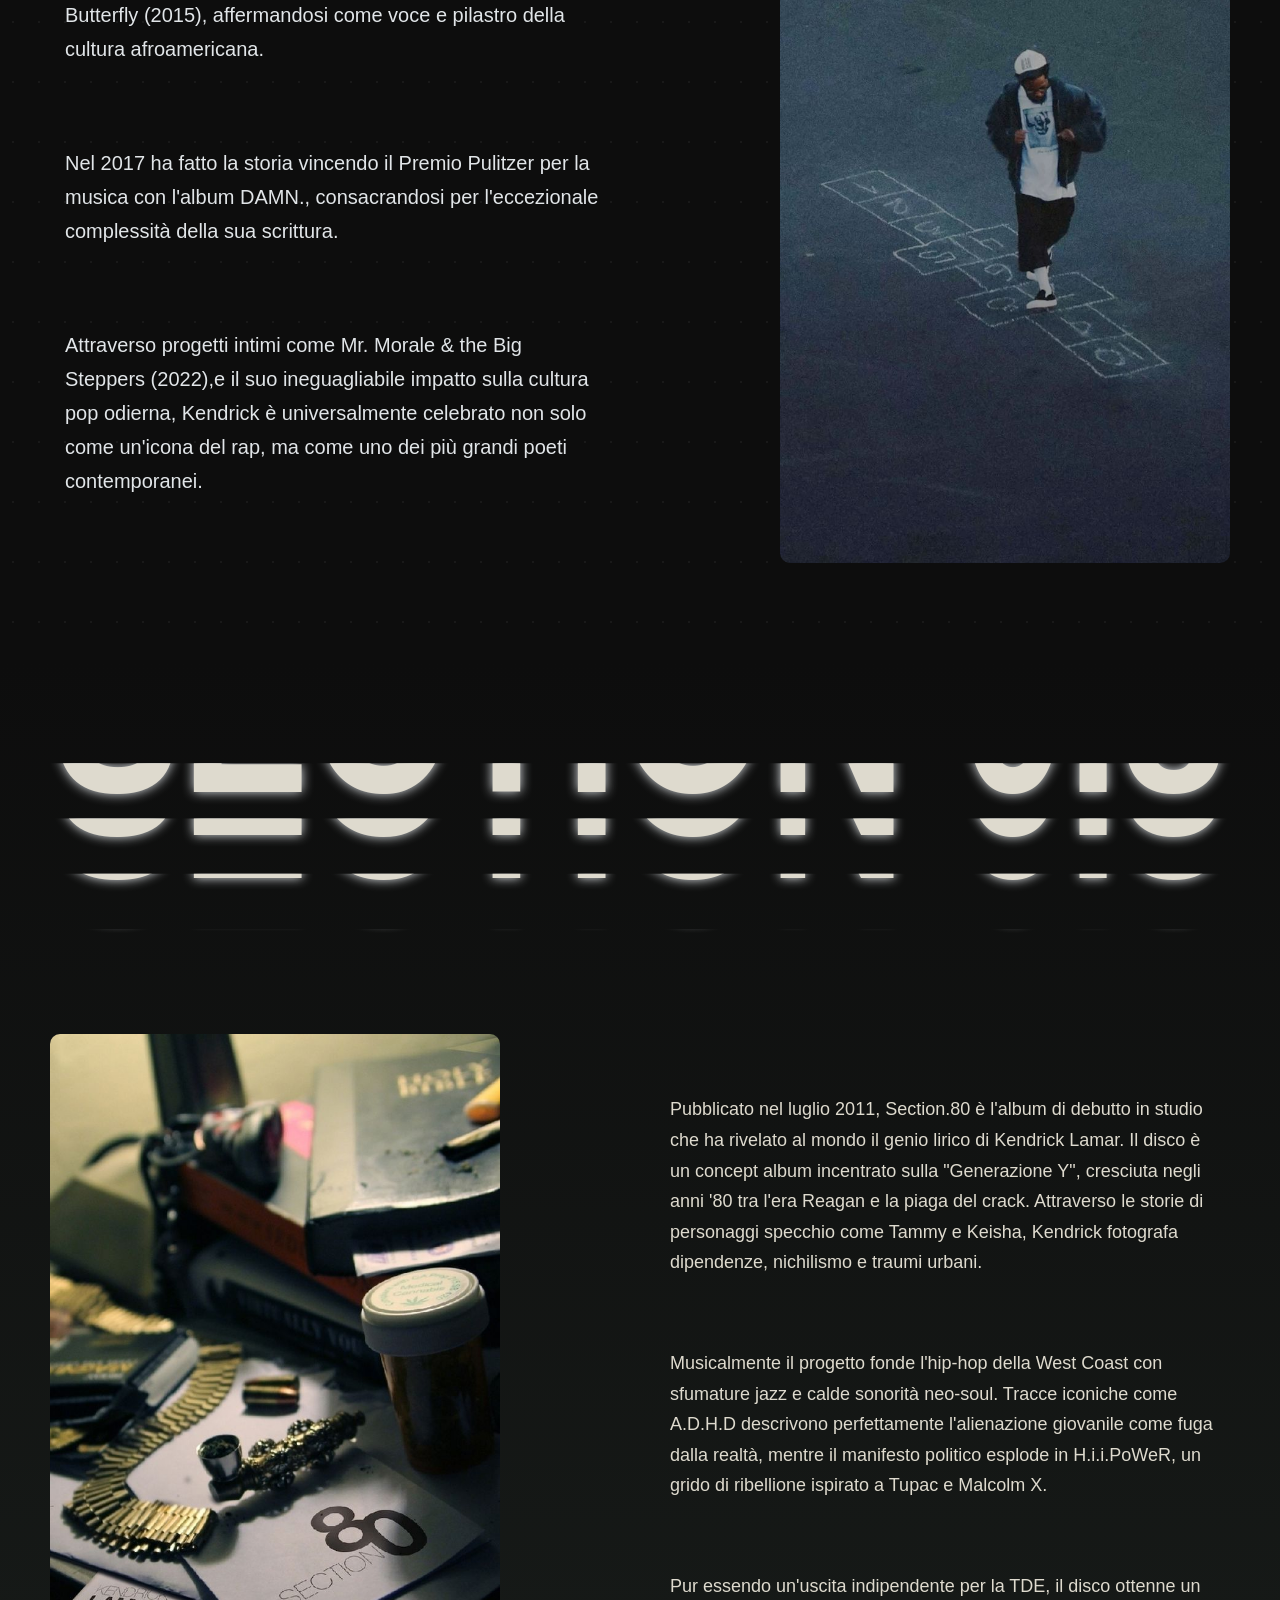
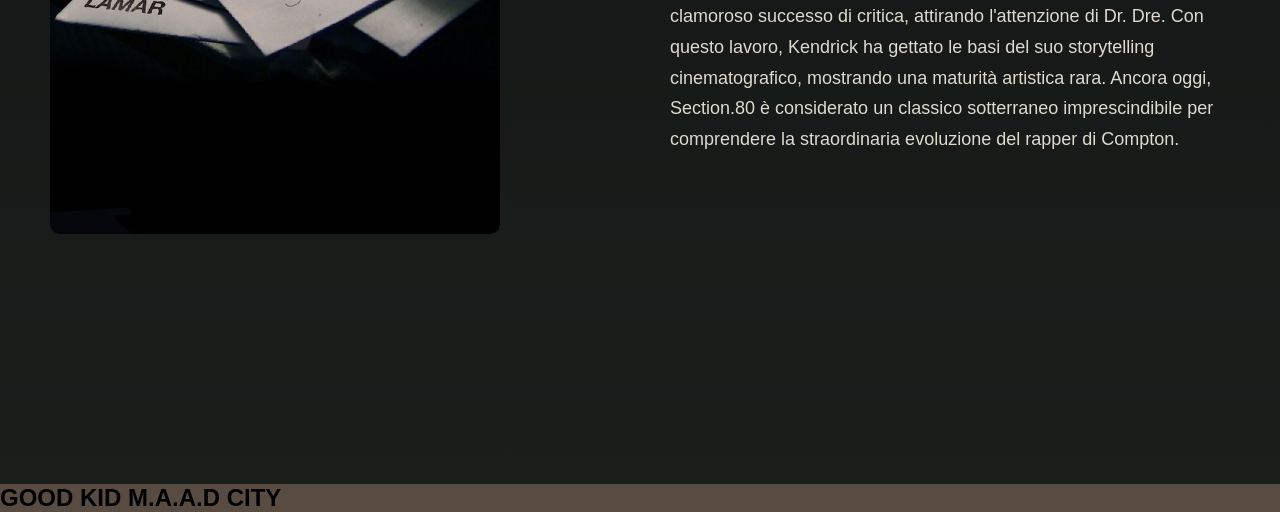
==== commit 1d5ed7fc: "feat: implement Section.80 styling, add project documentation, and integrate Spotify embed for A.D.H" ====
--- a/Kendrick-Lamar.html
+++ b/Kendrick-Lamar.html
@@ -154,6 +154,19 @@
                 </p>
             </div>
         </div>
+        <div class="adhd">
+            <iframe data-testid="embed-iframe" style="border-radius:12px"
+                src="https://open.spotify.com/embed/track/2Fw5S2gaOSZzdN5dFoC2dj?utm_source=generator&theme=0&si=e61d35dcc1b841f8"
+                width="50%" height="150" frameBorder="0" allowfullscreen=""
+                allow="autoplay; clipboard-write; encrypted-media; fullscreen; picture-in-picture"
+                loading="lazy"></iframe>
+        </div>
+    </section>
+    <!--GOOD KID MAAD CITY-->
+    <section>
+        <h1>
+            GOOD KID M.A.A.D CITY
+        </h1>
     </section>
 </body>
 
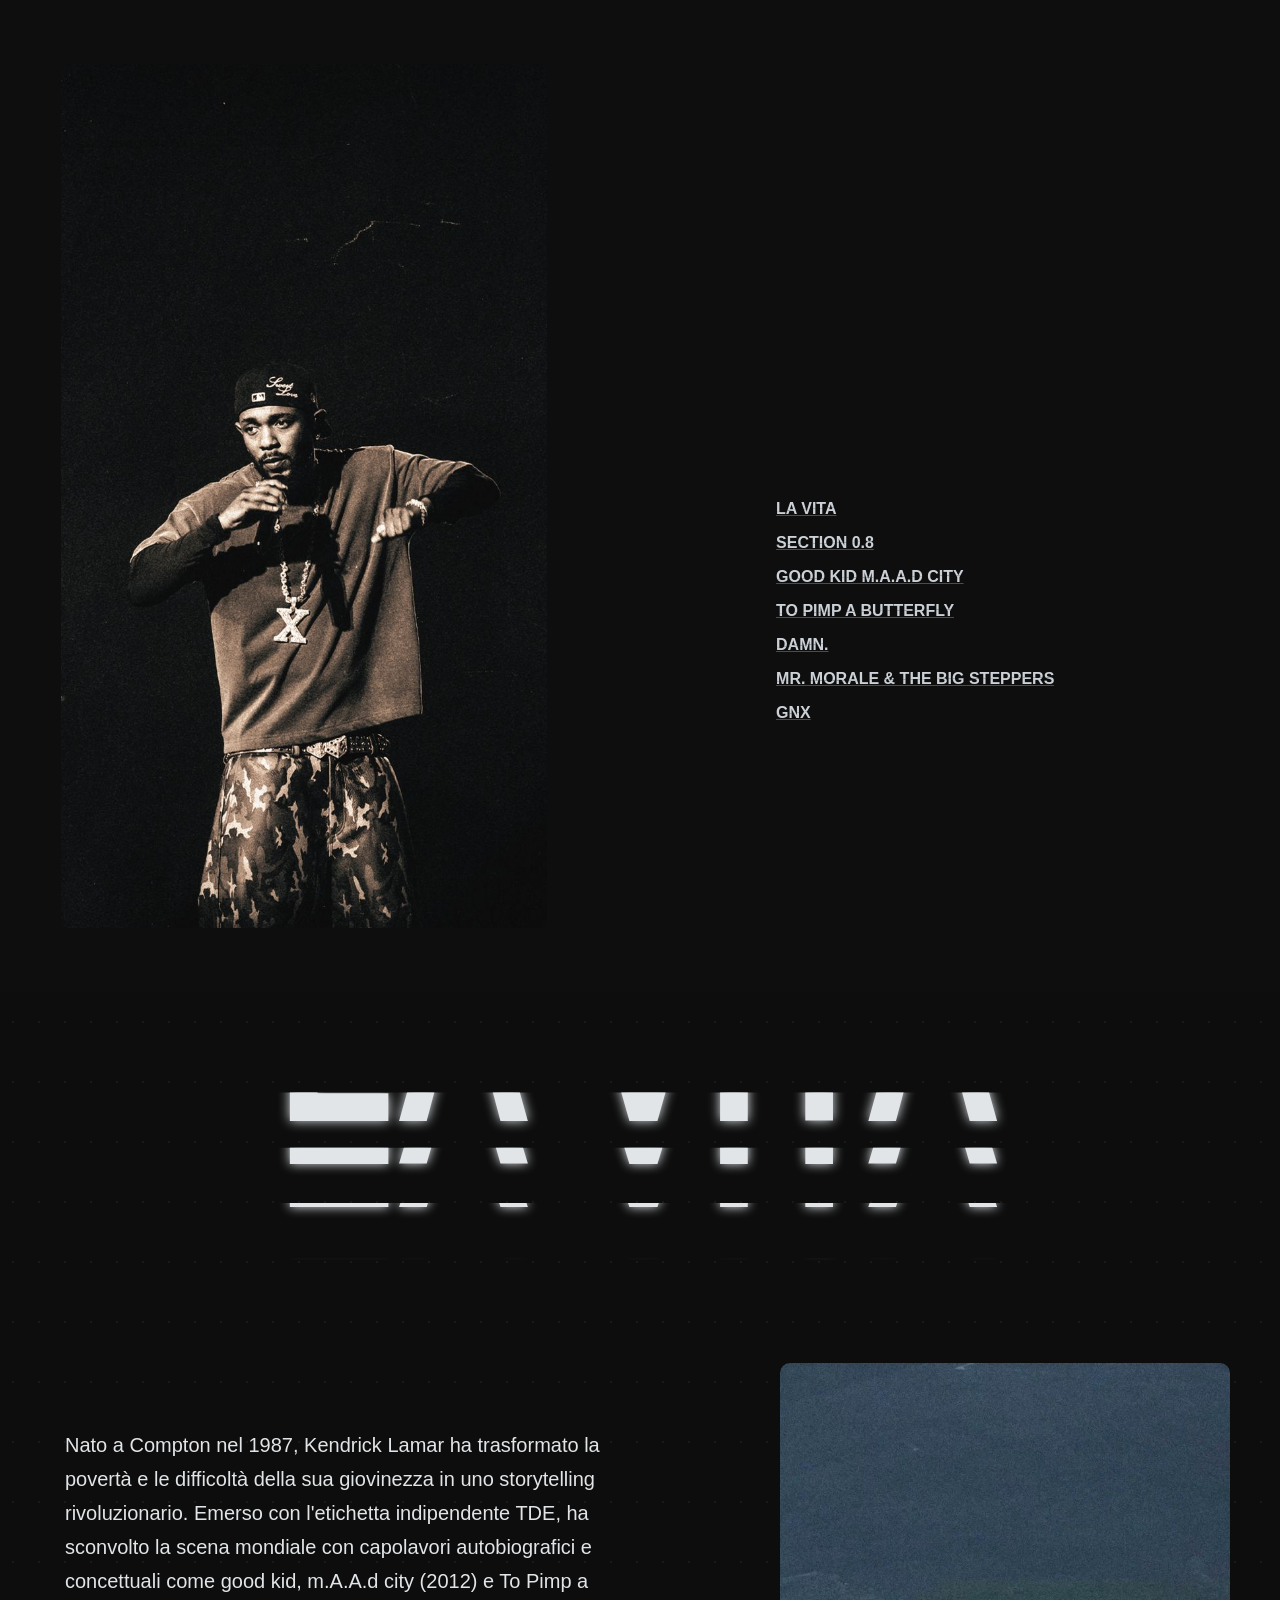
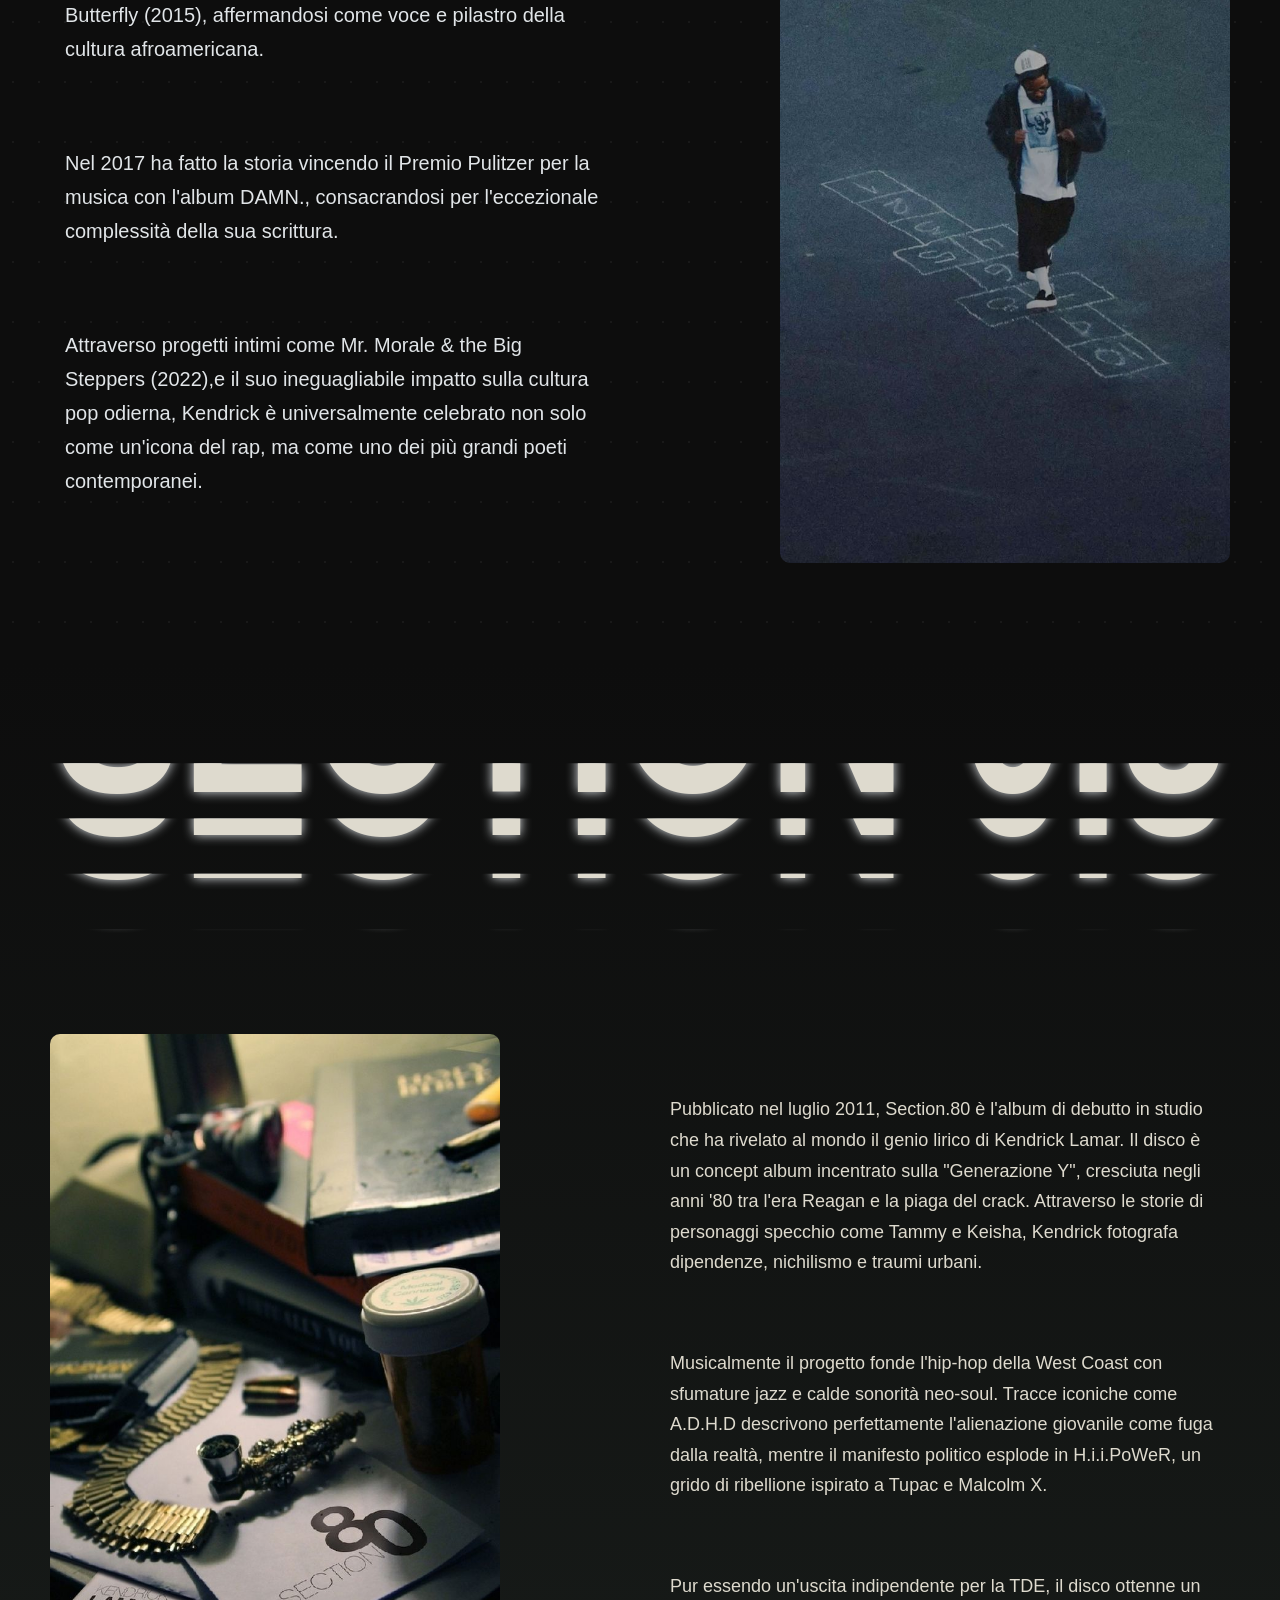
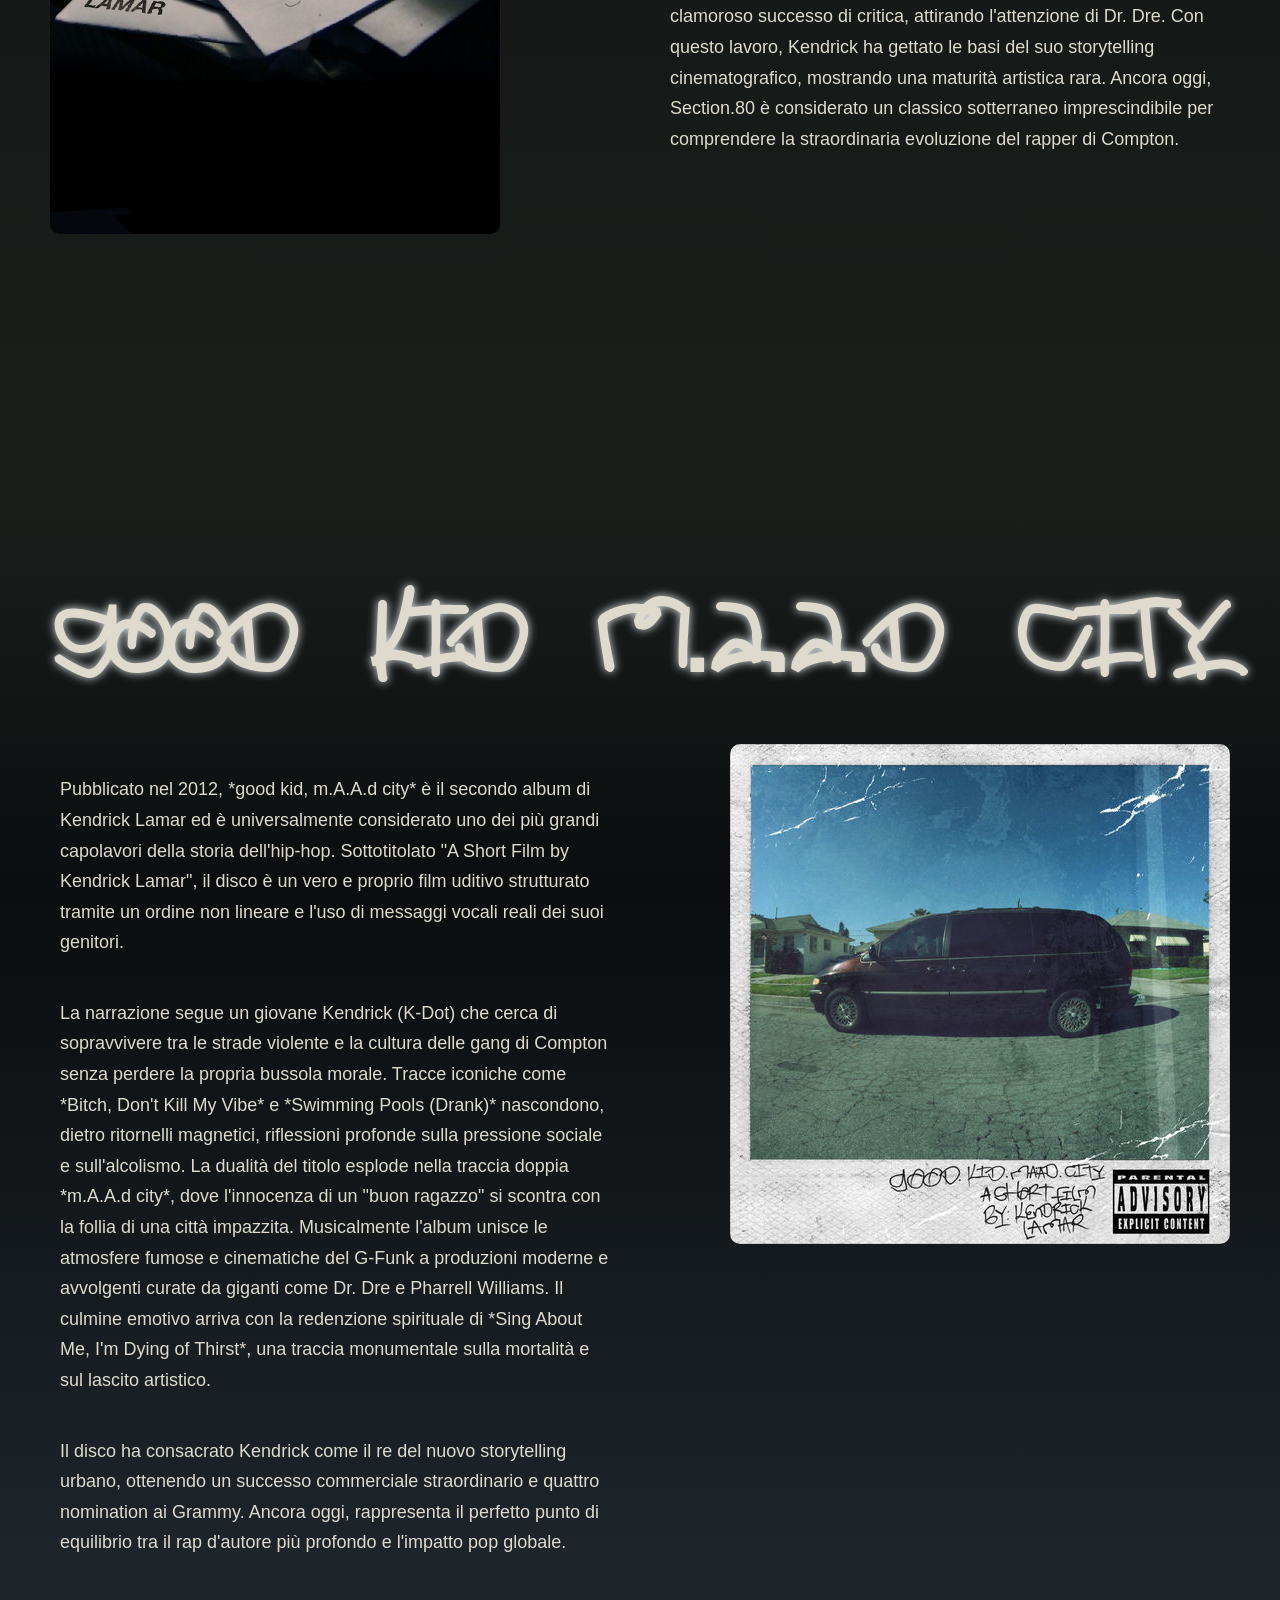
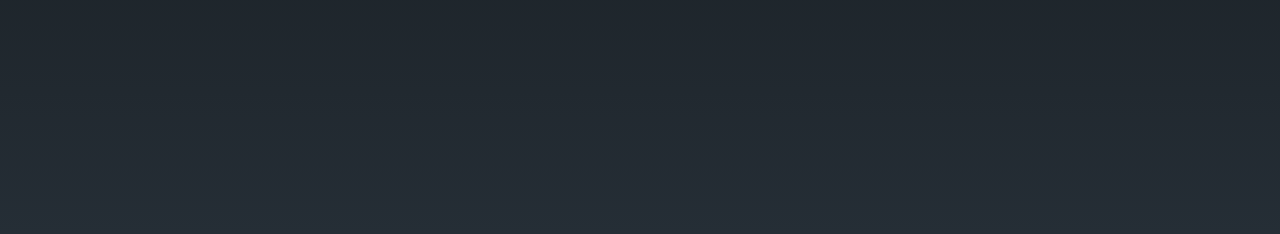
==== commit 2a80f492: "feat: add Good Kid M.A.A.D City album section with custom typography and responsive styling" ====
--- a/Kendrick-Lamar.html
+++ b/Kendrick-Lamar.html
@@ -163,10 +163,39 @@
         </div>
     </section>
     <!--GOOD KID MAAD CITY-->
-    <section>
-        <h1>
-            GOOD KID M.A.A.D CITY
-        </h1>
+    <section class="gkmd" id="gkmc">
+        <div class="Titolo-gkmd">
+            <h1>GOOD KID M.A.A.D CITY</h1>
+        </div>
+        <div class="contenitore-layout">
+            <div class="testo-gkmc">
+                <p>
+                    Pubblicato nel 2012, *good kid, m.A.A.d city* è il secondo album di Kendrick Lamar ed è universalmente
+                    considerato uno dei più grandi capolavori della storia dell'hip-hop. Sottotitolato "A Short Film by Kendrick
+                    Lamar", il disco è un vero e proprio film uditivo strutturato tramite un ordine non lineare e l'uso di
+                    messaggi vocali reali dei suoi genitori.
+                </p>
+                <p>
+                    La narrazione segue un giovane Kendrick (K-Dot) che cerca di
+                    sopravvivere tra le strade violente e la cultura delle gang di Compton senza perdere la propria bussola
+                    morale. Tracce iconiche come *Bitch, Don't Kill My Vibe* e *Swimming Pools (Drank)* nascondono, dietro
+                    ritornelli magnetici, riflessioni profonde sulla pressione sociale e sull'alcolismo. La dualità del titolo
+                    esplode nella traccia doppia *m.A.A.d city*, dove l'innocenza di un "buon ragazzo" si scontra con la follia
+                    di una città impazzita. Musicalmente l'album unisce le atmosfere fumose e cinematiche del G-Funk a
+                    produzioni moderne e avvolgenti curate da giganti come Dr. Dre e Pharrell Williams. Il culmine emotivo
+                    arriva con la redenzione spirituale di *Sing About Me, I'm Dying of Thirst*, una traccia monumentale sulla
+                    mortalità e sul lascito artistico.
+                </p>
+                <p>
+                    Il disco ha consacrato Kendrick come il re del nuovo storytelling urbano,
+                    ottenendo un successo commerciale straordinario e quattro nomination ai Grammy. Ancora oggi, rappresenta il
+                    perfetto punto di equilibrio tra il rap d'autore più profondo e l'impatto pop globale.
+                </p>
+            </div>
+            <div class="copertina-gkmc">
+                <img src="./img/alubums/gkmd.jpg" alt="copertina-gkmc">
+            </div>
+        </div>
     </section>
 </body>
 
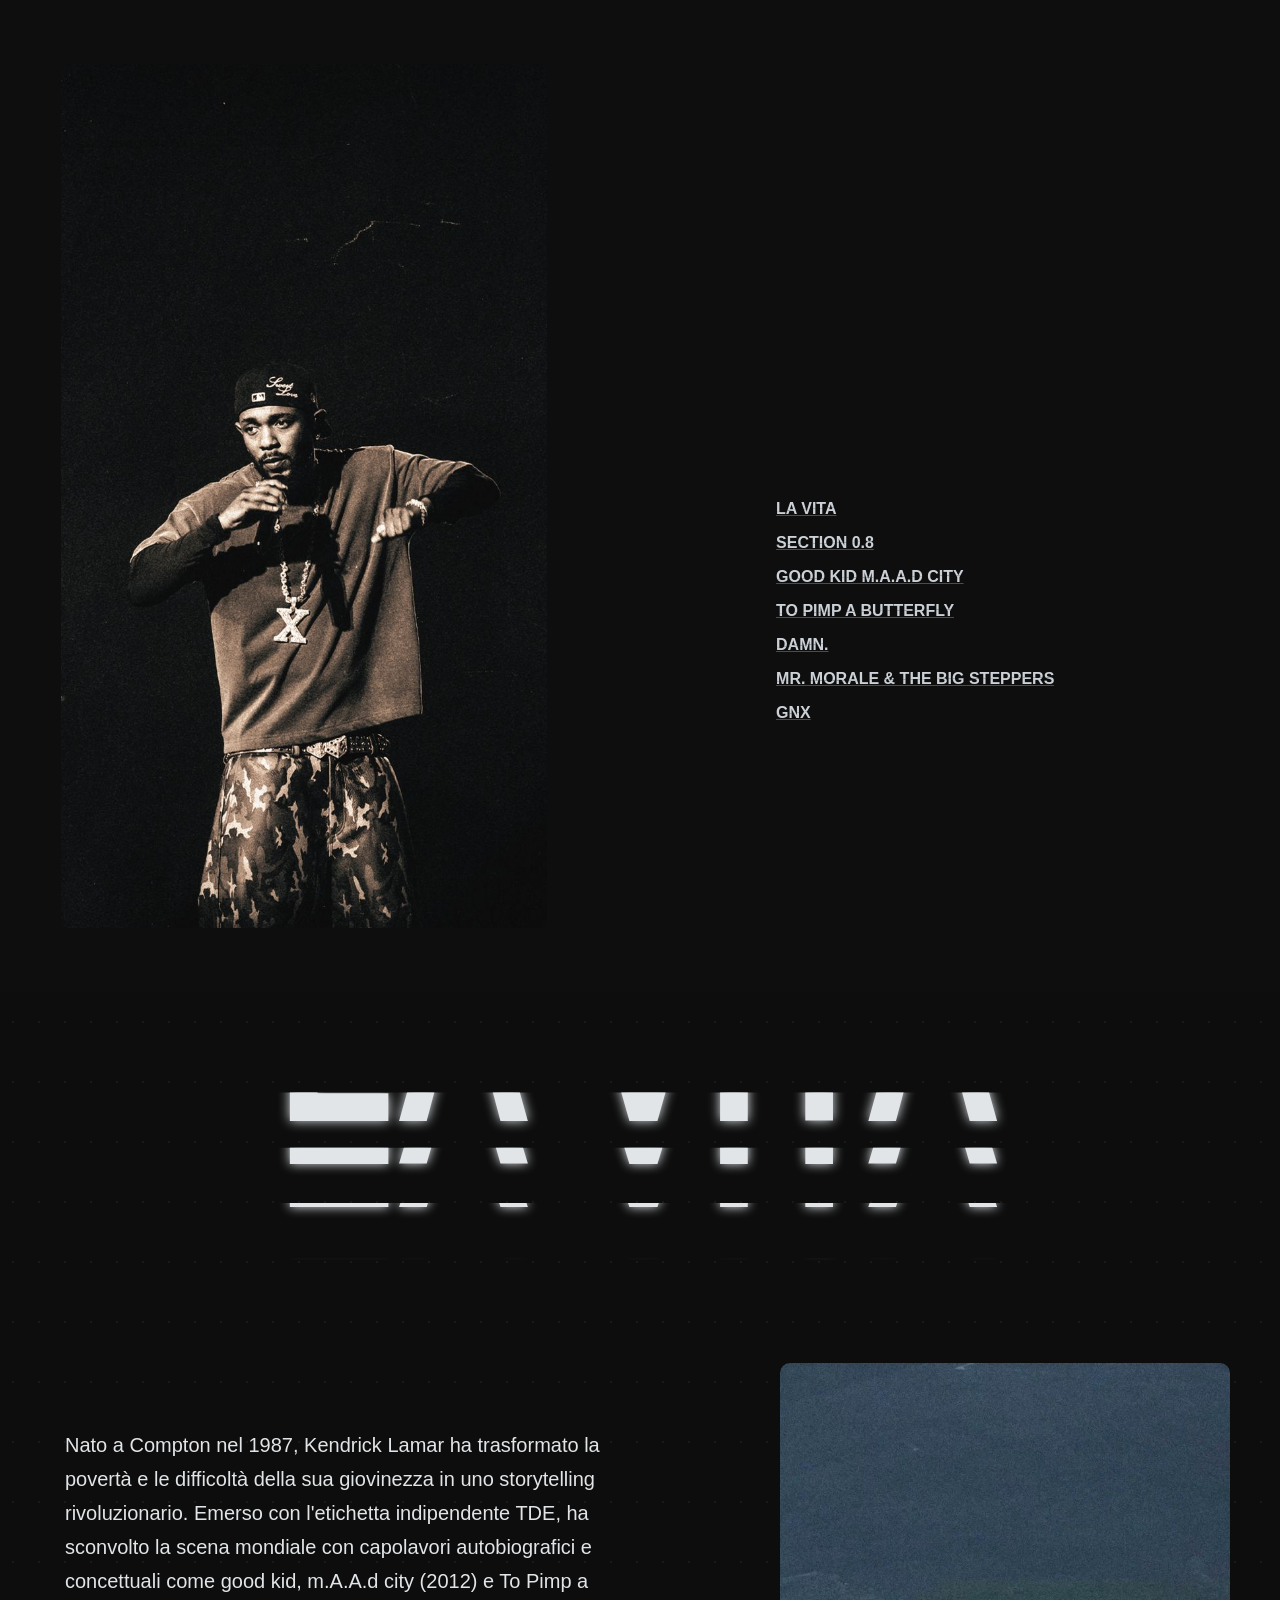
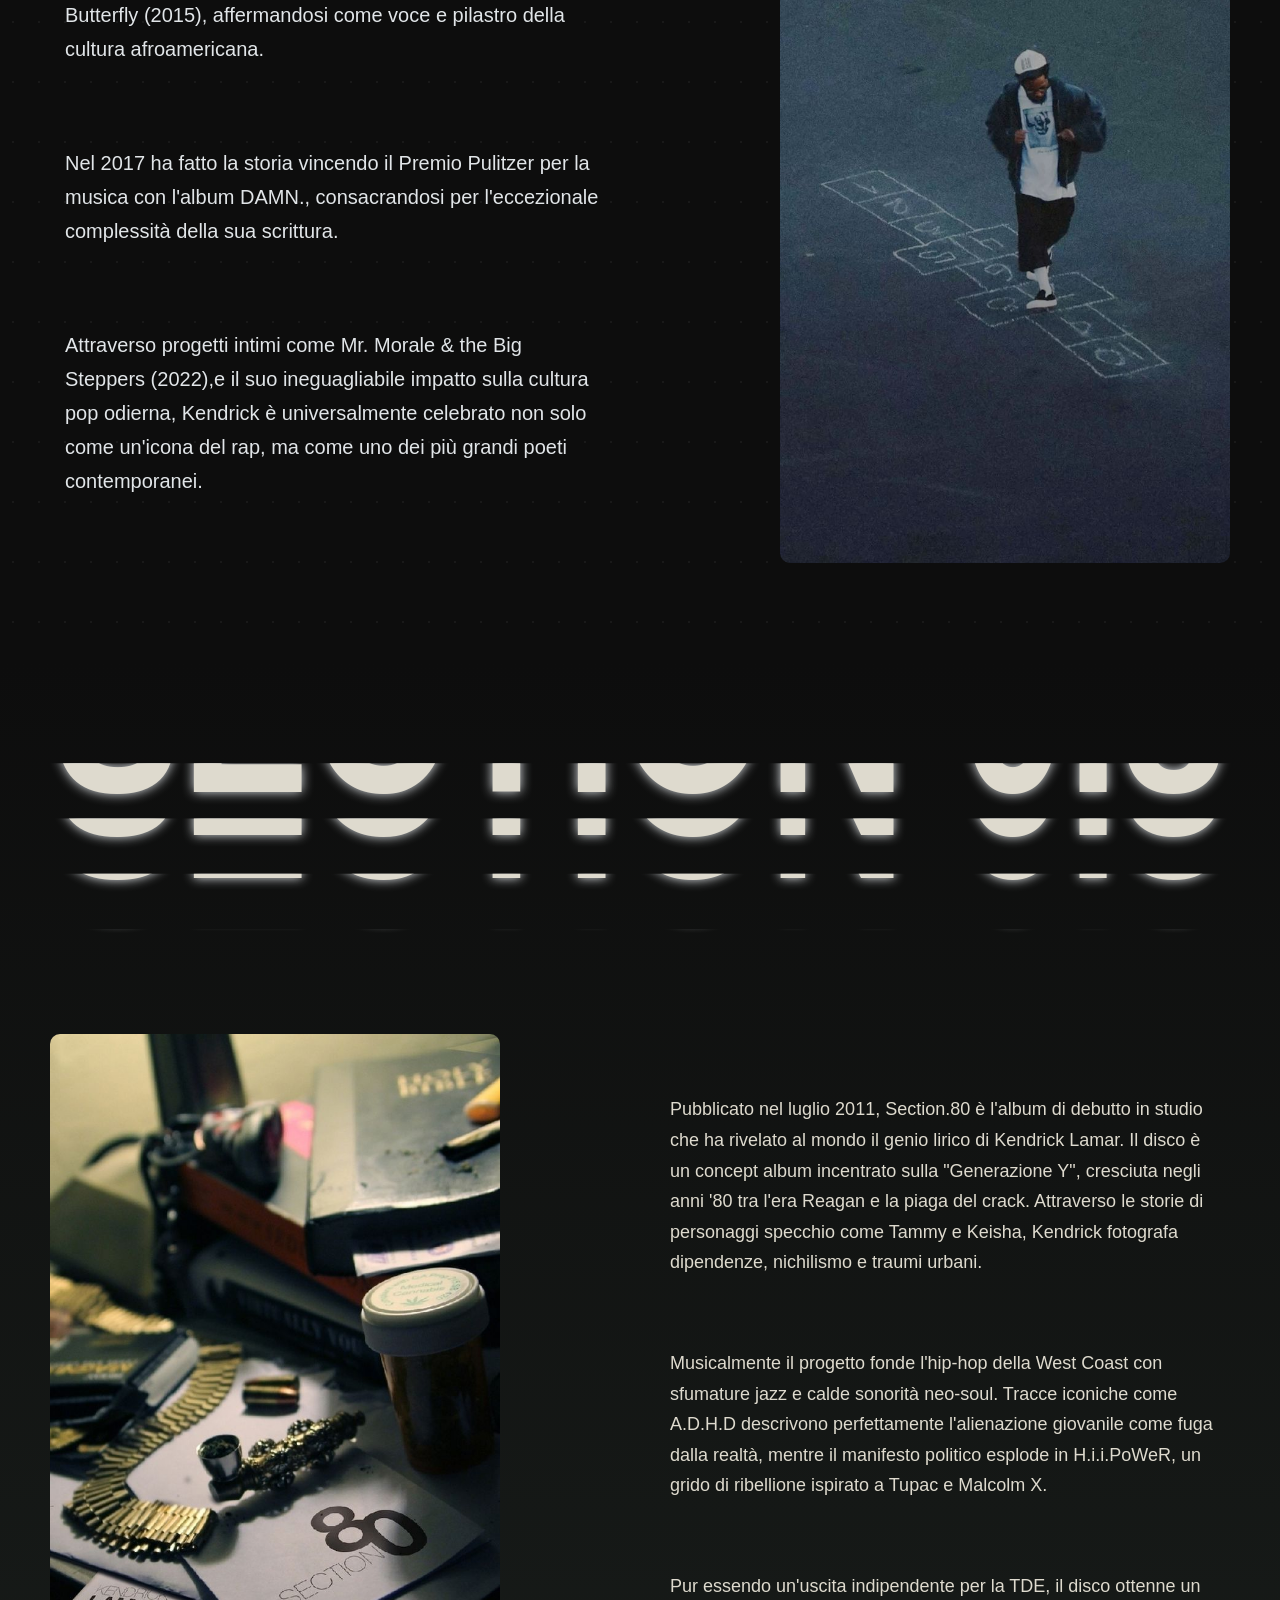
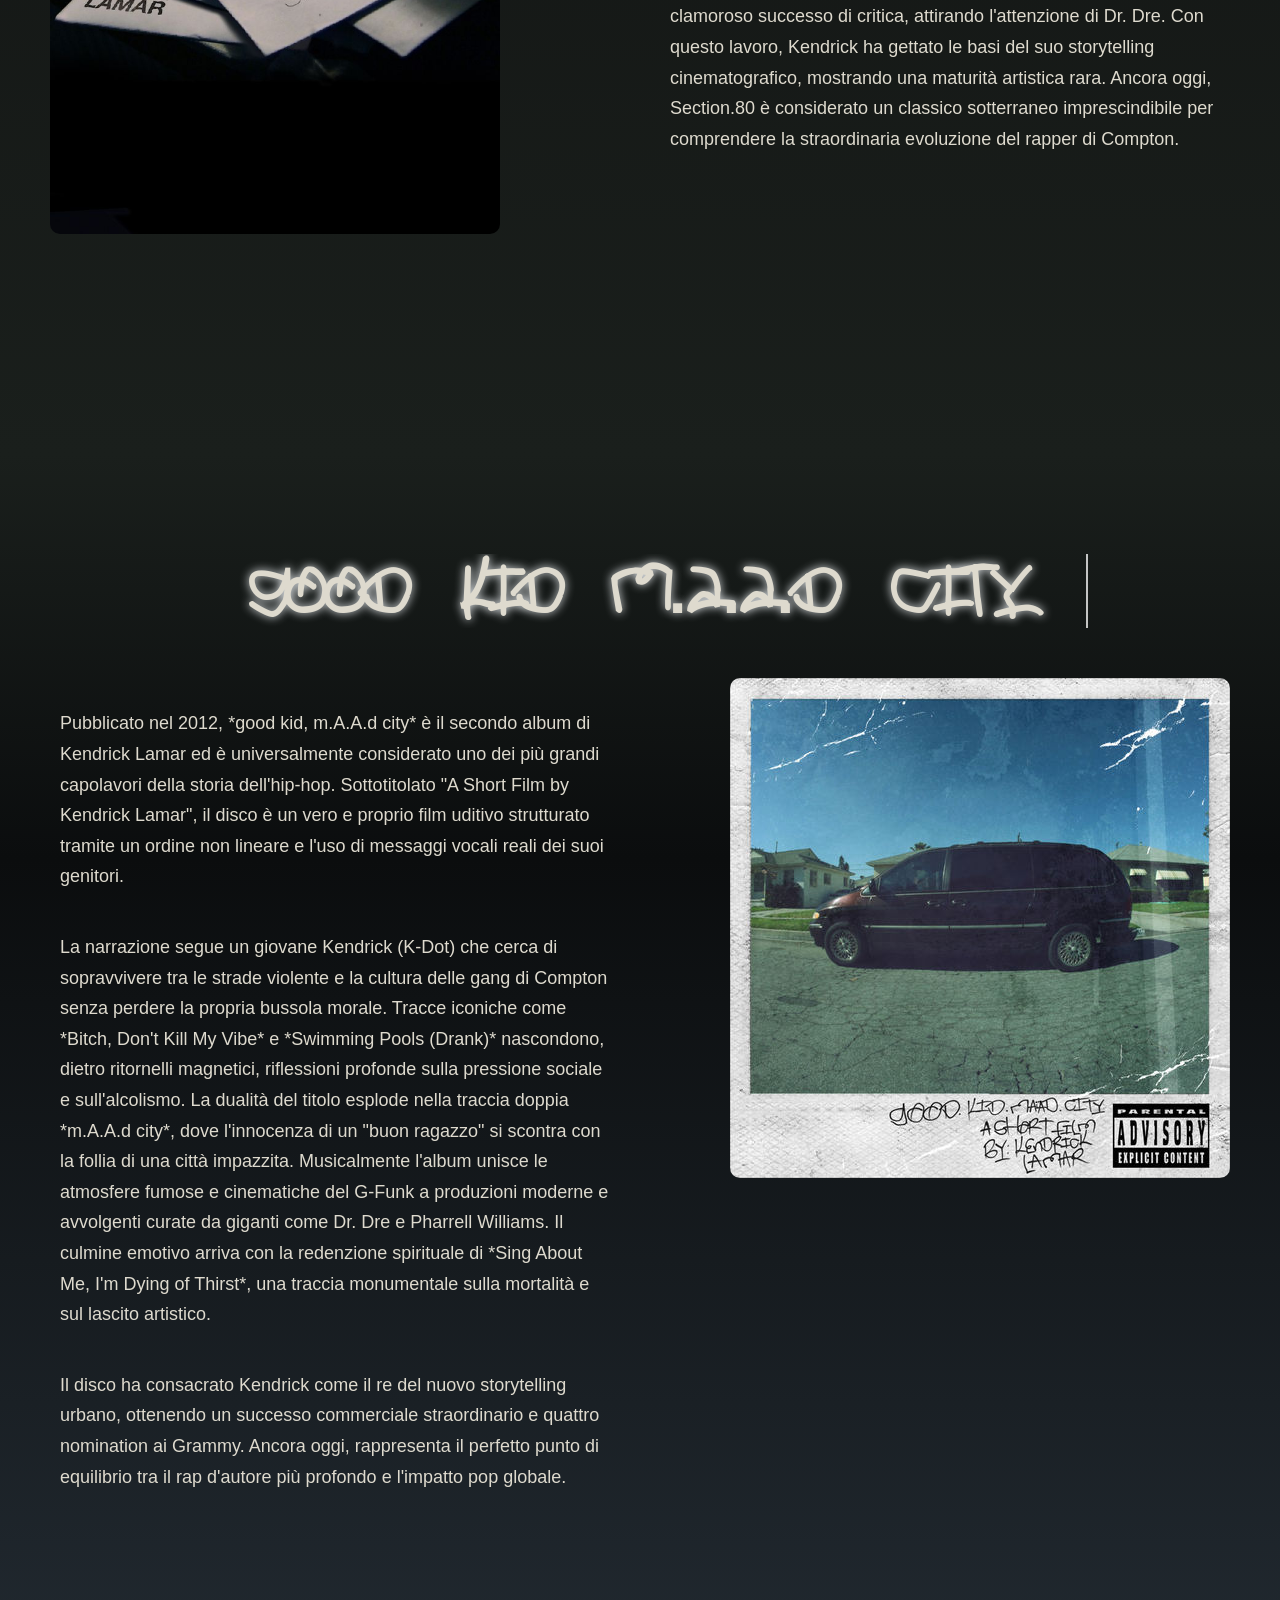
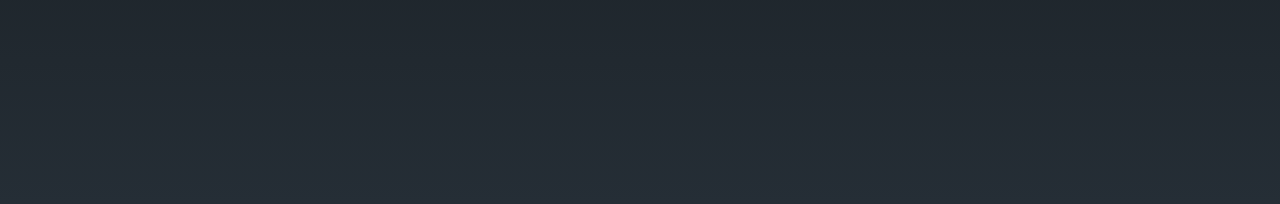
==== commit b650e20b: "feat: add GKMD album section with Spotify embed and typewriter animation styling" ====
--- a/Kendrick-Lamar.html
+++ b/Kendrick-Lamar.html
@@ -152,48 +152,65 @@
                     considerato un classico sotterraneo imprescindibile per comprendere la straordinaria evoluzione del
                     rapper di Compton.
                 </p>
-            </div>
-        </div>
-        <div class="adhd">
-            <iframe data-testid="embed-iframe" style="border-radius:12px"
-                src="https://open.spotify.com/embed/track/2Fw5S2gaOSZzdN5dFoC2dj?utm_source=generator&theme=0&si=e61d35dcc1b841f8"
-                width="50%" height="150" frameBorder="0" allowfullscreen=""
-                allow="autoplay; clipboard-write; encrypted-media; fullscreen; picture-in-picture"
-                loading="lazy"></iframe>
+                <div class="adhd">
+                    <iframe data-testid="embed-iframe" style="border-radius:12px"
+                        src="https://open.spotify.com/embed/track/2Fw5S2gaOSZzdN5dFoC2dj?utm_source=generator&theme=0&si=e61d35dcc1b841f8"
+                        width="100%" height="150" frameBorder="0" allowfullscreen=""
+                        allow="autoplay; clipboard-write; encrypted-media; fullscreen; picture-in-picture"
+                        loading="lazy"></iframe>
+                </div>
+            </div>
         </div>
     </section>
     <!--GOOD KID MAAD CITY-->
     <section class="gkmd" id="gkmc">
         <div class="Titolo-gkmd">
-            <h1>GOOD KID M.A.A.D CITY</h1>
+            <h1 class="line-1 anim-typewriter">GOOD KID M.A.A.D CITY</h1>
         </div>
         <div class="contenitore-layout">
             <div class="testo-gkmc">
                 <p>
-                    Pubblicato nel 2012, *good kid, m.A.A.d city* è il secondo album di Kendrick Lamar ed è universalmente
-                    considerato uno dei più grandi capolavori della storia dell'hip-hop. Sottotitolato "A Short Film by Kendrick
-                    Lamar", il disco è un vero e proprio film uditivo strutturato tramite un ordine non lineare e l'uso di
+                    Pubblicato nel 2012, *good kid, m.A.A.d city* è il secondo album di Kendrick Lamar ed è
+                    universalmente
+                    considerato uno dei più grandi capolavori della storia dell'hip-hop. Sottotitolato "A Short Film by
+                    Kendrick
+                    Lamar", il disco è un vero e proprio film uditivo strutturato tramite un ordine non lineare e l'uso
+                    di
                     messaggi vocali reali dei suoi genitori.
                 </p>
                 <p>
                     La narrazione segue un giovane Kendrick (K-Dot) che cerca di
-                    sopravvivere tra le strade violente e la cultura delle gang di Compton senza perdere la propria bussola
-                    morale. Tracce iconiche come *Bitch, Don't Kill My Vibe* e *Swimming Pools (Drank)* nascondono, dietro
-                    ritornelli magnetici, riflessioni profonde sulla pressione sociale e sull'alcolismo. La dualità del titolo
-                    esplode nella traccia doppia *m.A.A.d city*, dove l'innocenza di un "buon ragazzo" si scontra con la follia
+                    sopravvivere tra le strade violente e la cultura delle gang di Compton senza perdere la propria
+                    bussola
+                    morale. Tracce iconiche come *Bitch, Don't Kill My Vibe* e *Swimming Pools (Drank)* nascondono,
+                    dietro
+                    ritornelli magnetici, riflessioni profonde sulla pressione sociale e sull'alcolismo. La dualità del
+                    titolo
+                    esplode nella traccia doppia *m.A.A.d city*, dove l'innocenza di un "buon ragazzo" si scontra con la
+                    follia
                     di una città impazzita. Musicalmente l'album unisce le atmosfere fumose e cinematiche del G-Funk a
-                    produzioni moderne e avvolgenti curate da giganti come Dr. Dre e Pharrell Williams. Il culmine emotivo
-                    arriva con la redenzione spirituale di *Sing About Me, I'm Dying of Thirst*, una traccia monumentale sulla
+                    produzioni moderne e avvolgenti curate da giganti come Dr. Dre e Pharrell Williams. Il culmine
+                    emotivo
+                    arriva con la redenzione spirituale di *Sing About Me, I'm Dying of Thirst*, una traccia monumentale
+                    sulla
                     mortalità e sul lascito artistico.
                 </p>
                 <p>
                     Il disco ha consacrato Kendrick come il re del nuovo storytelling urbano,
-                    ottenendo un successo commerciale straordinario e quattro nomination ai Grammy. Ancora oggi, rappresenta il
+                    ottenendo un successo commerciale straordinario e quattro nomination ai Grammy. Ancora oggi,
+                    rappresenta il
                     perfetto punto di equilibrio tra il rap d'autore più profondo e l'impatto pop globale.
                 </p>
             </div>
             <div class="copertina-gkmc">
                 <img src="./img/alubums/gkmd.jpg" alt="copertina-gkmc">
+                <div class="gkmc-preview">
+                    <iframe data-testid="embed-iframe" style="border-radius:12px"
+                        src="https://open.spotify.com/embed/track/3qX1dqmDdmMvvfMVfsx4Bh?utm_source=generator&si=007b2bb7ca184b7e"
+                        width="100%" height="152" frameBorder="0" allowfullscreen=""
+                        allow="autoplay; clipboard-write; encrypted-media; fullscreen; picture-in-picture"
+                        loading="lazy"></iframe>
+                </div>
             </div>
         </div>
     </section>
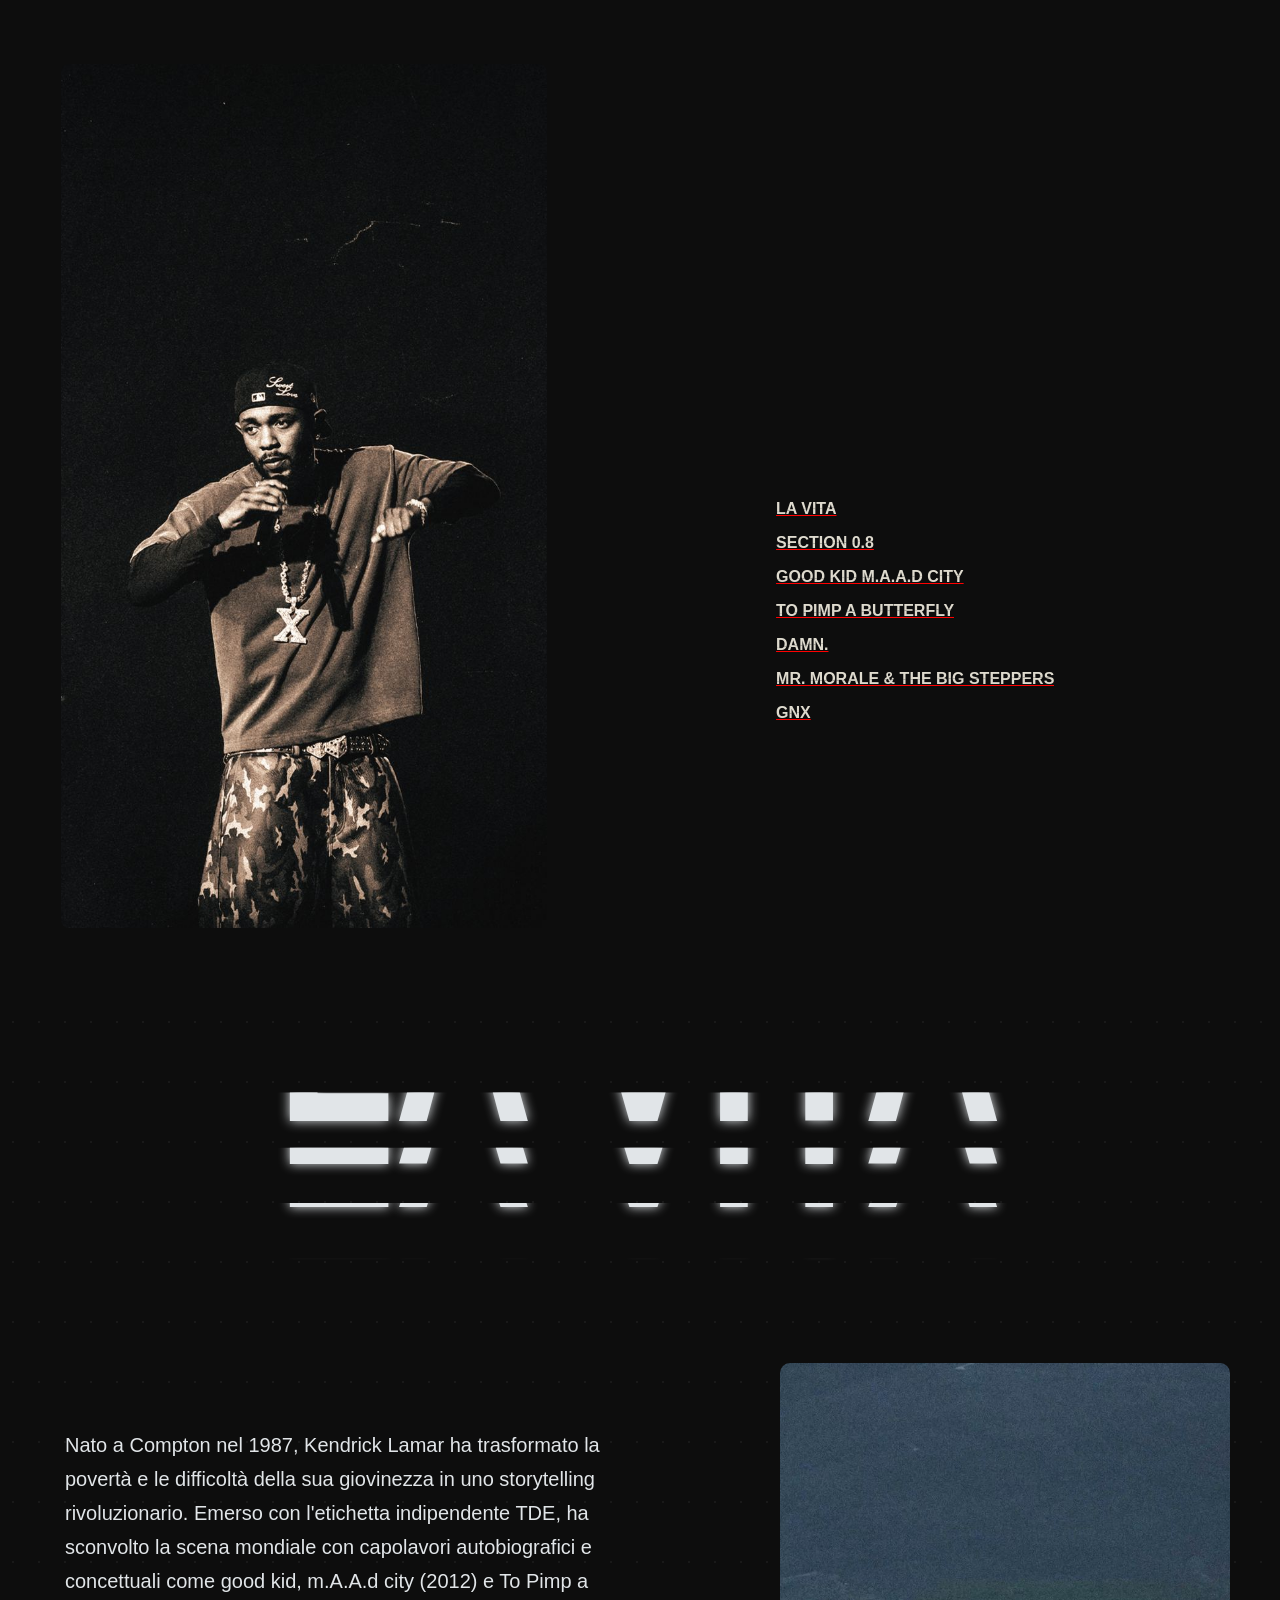
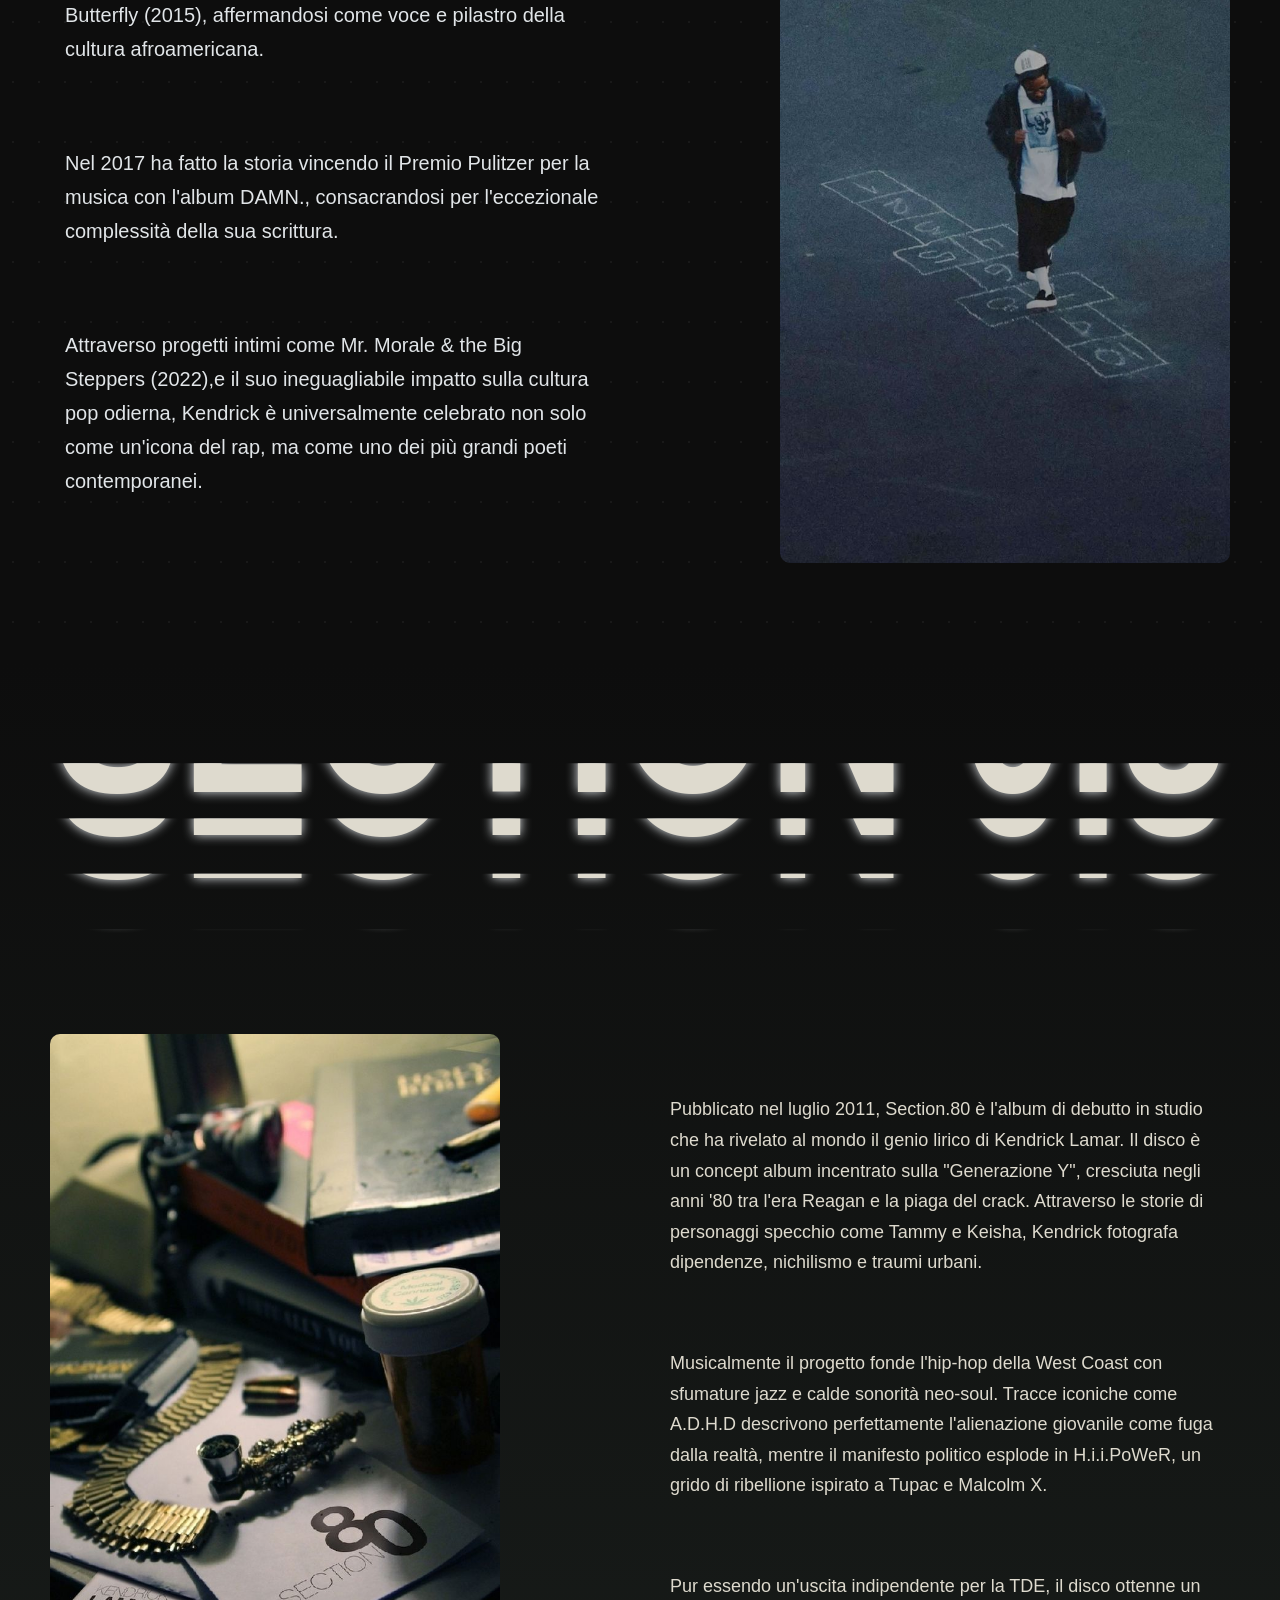
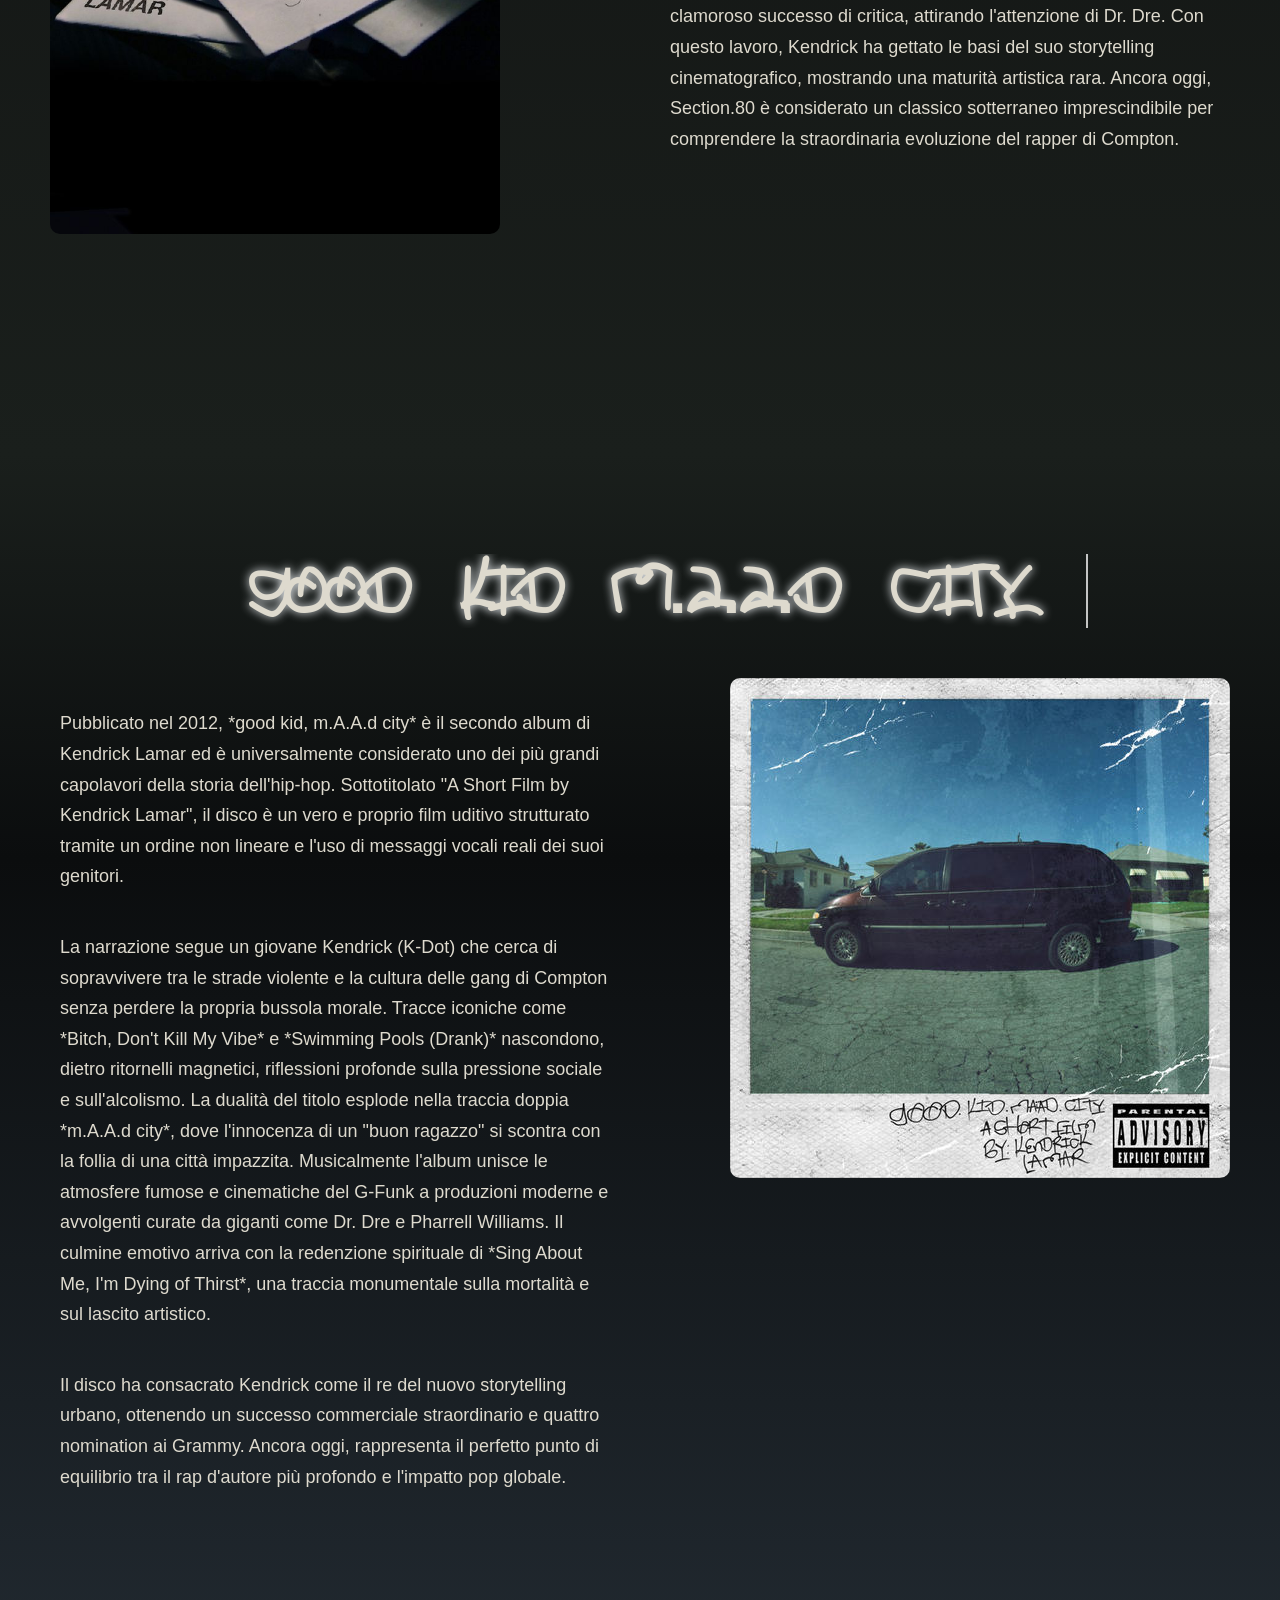
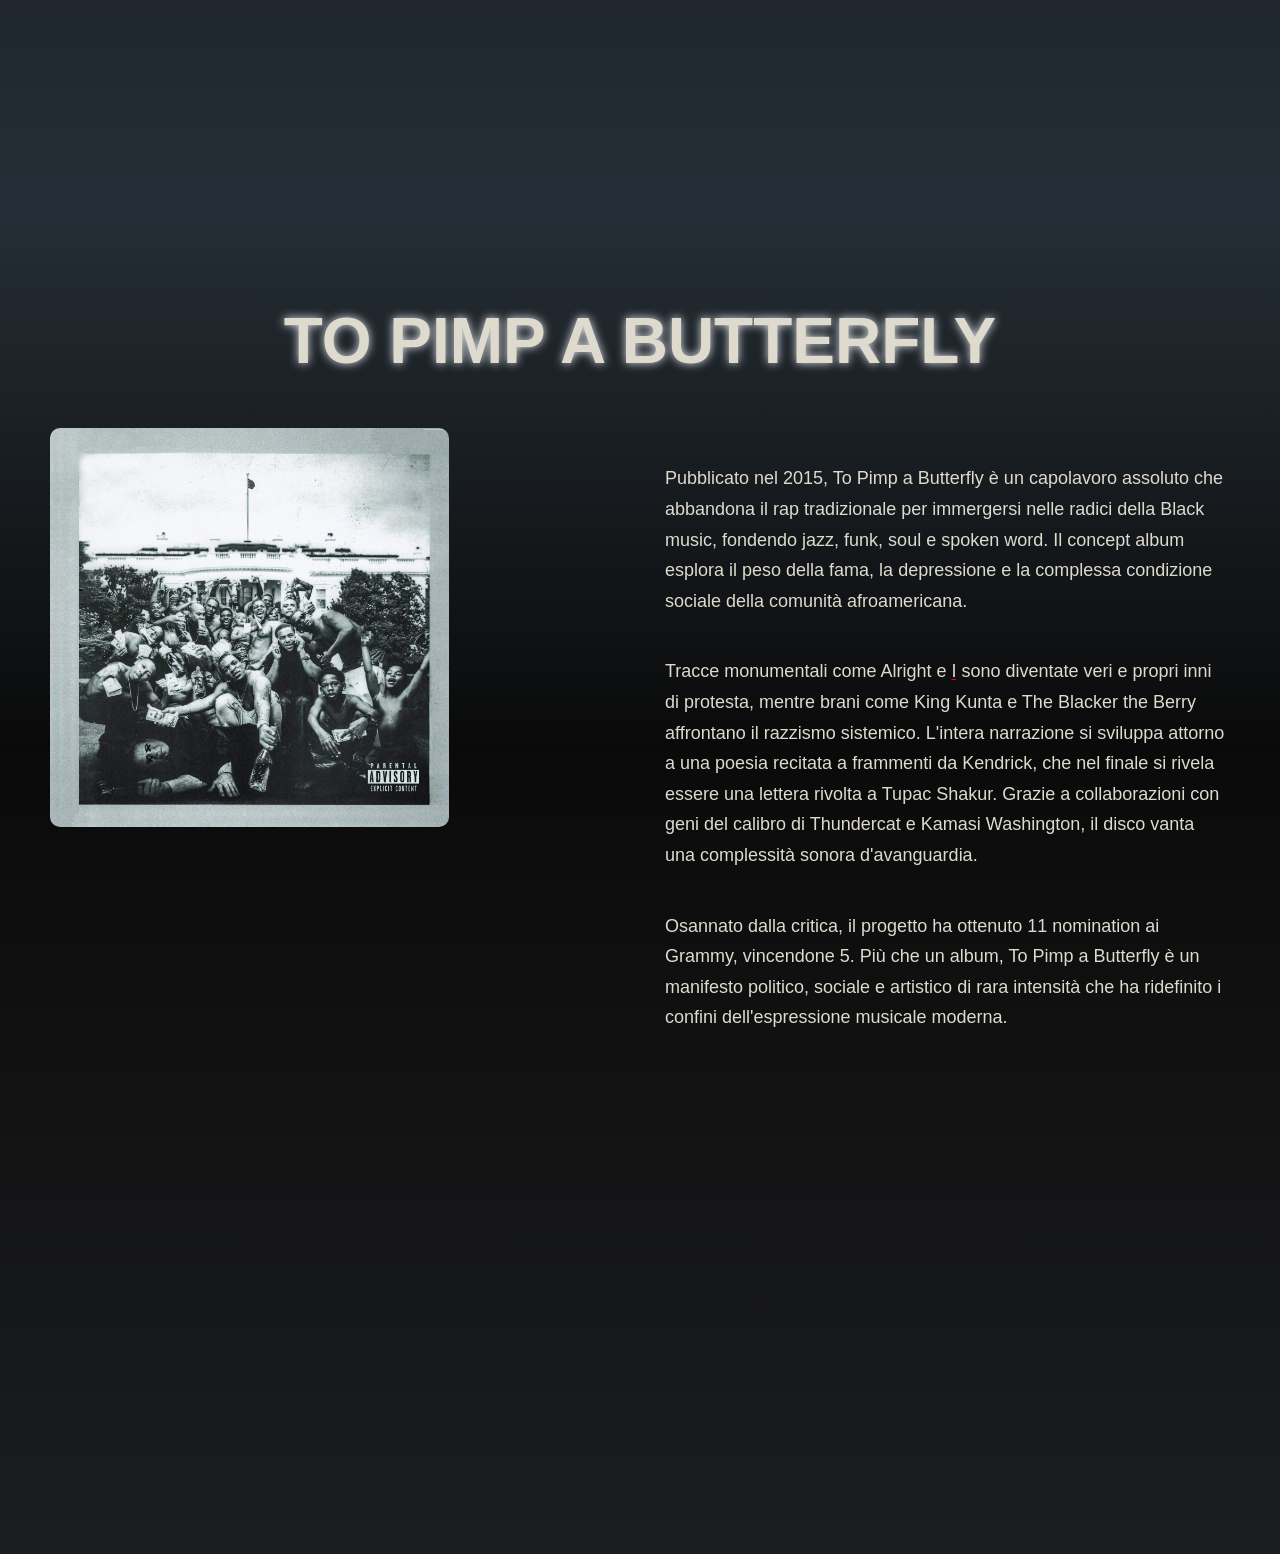
==== commit 8b89ba39: "feat: add modular CSS stylesheets and update Kendrick Lamar page layout" ====
--- a/Kendrick-Lamar.html
+++ b/Kendrick-Lamar.html
@@ -214,6 +214,46 @@
             </div>
         </div>
     </section>
+    <section class="tpab" id="tpab">
+        <h1 class="titolo-tpab">TO PIMP A BUTTERFLY</h1>
+        <div class="contenitore-layout">
+            <div class="immagine-tpab">
+                <img src="./img/alubums/tpab.jpg" alt="copertina-tpab">
+                <div class="tpab-preview">
+                    <iframe data-testid="embed-iframe" style="border-radius:12px"
+                        src="https://open.spotify.com/embed/track/3iVcZ5G6tvkXZkZKlMpIUs?utm_source=generator&si=e40848c520a34d78"
+                        width="100%" height="152" frameBorder="0" allowfullscreen=""
+                        allow="autoplay; clipboard-write; encrypted-media; fullscreen; picture-in-picture"
+                        loading="lazy"></iframe>
+                </div>
+            </div>
+            <div class="testo-tpab">
+                <p>
+                    Pubblicato nel 2015, To Pimp a Butterfly è un capolavoro assoluto che abbandona il rap tradizionale
+                    per immergersi nelle radici della Black music, fondendo jazz, funk, soul e spoken word. Il concept
+                    album esplora il peso della fama, la depressione e la complessa condizione sociale della comunità
+                    afroamericana.
+                </p>
+                <p>
+                    Tracce monumentali come Alright e <a class="link"
+                        href="https://www.youtube.com/watch?v=lCv_XBTRVC0&pp=ygUUa2VuZHJpY2sgbGl2ZSBncmFtbXk%3D">
+                        <span class="link--top">I</span>
+                        <span class="link--bottom">I</span>
+                    </a>
+                    sono diventate veri e propri inni di protesta, mentre brani come
+                    King Kunta e The Blacker the Berry affrontano il razzismo sistemico. L'intera narrazione si sviluppa
+                    attorno a una poesia recitata a frammenti da Kendrick, che nel finale si rivela essere una lettera
+                    rivolta a Tupac Shakur. Grazie a collaborazioni con geni del calibro di Thundercat e Kamasi
+                    Washington, il disco vanta una complessità sonora d'avanguardia.
+                </p>
+                <p>
+                    Osannato dalla critica, il progetto ha ottenuto 11 nomination ai Grammy, vincendone 5. Più che un
+                    album, To Pimp a Butterfly è un manifesto politico, sociale e artistico di rara intensità che ha
+                    ridefinito i confini dell'espressione musicale moderna.
+                </p>
+            </div>
+        </div>
+    </section>
 </body>
 
 </html>
--- a/style/style.css
+++ b/style/style.css
@@ -8,6 +8,21 @@
 @import url(./ottava.css);
 @import url(./nona.css);
 
+:root {
+    --bg-dark: #0D0D0D;
+    --bg-gradient-end: #1A1F1C;
+    --text-primary: #E1E5E8;
+    --text-secondary: #DEDACE;
+    --accent-red: #BA151C;
+    --font-title: 'Staatliches', sans-serif;
+    --font-special: 'KingKendrick', sans-serif;
+    --font-text-primary: 'Helvetica', sans-serif;
+    --font-text-secondary: 'Manrope', sans-serif;
+
+    --shadow-glow: 0 0 10px var(--text-primary);
+    --section-padding: 100px 50px;
+}
+
 body {
     min-height: 100vh;
     background: #584B41;
